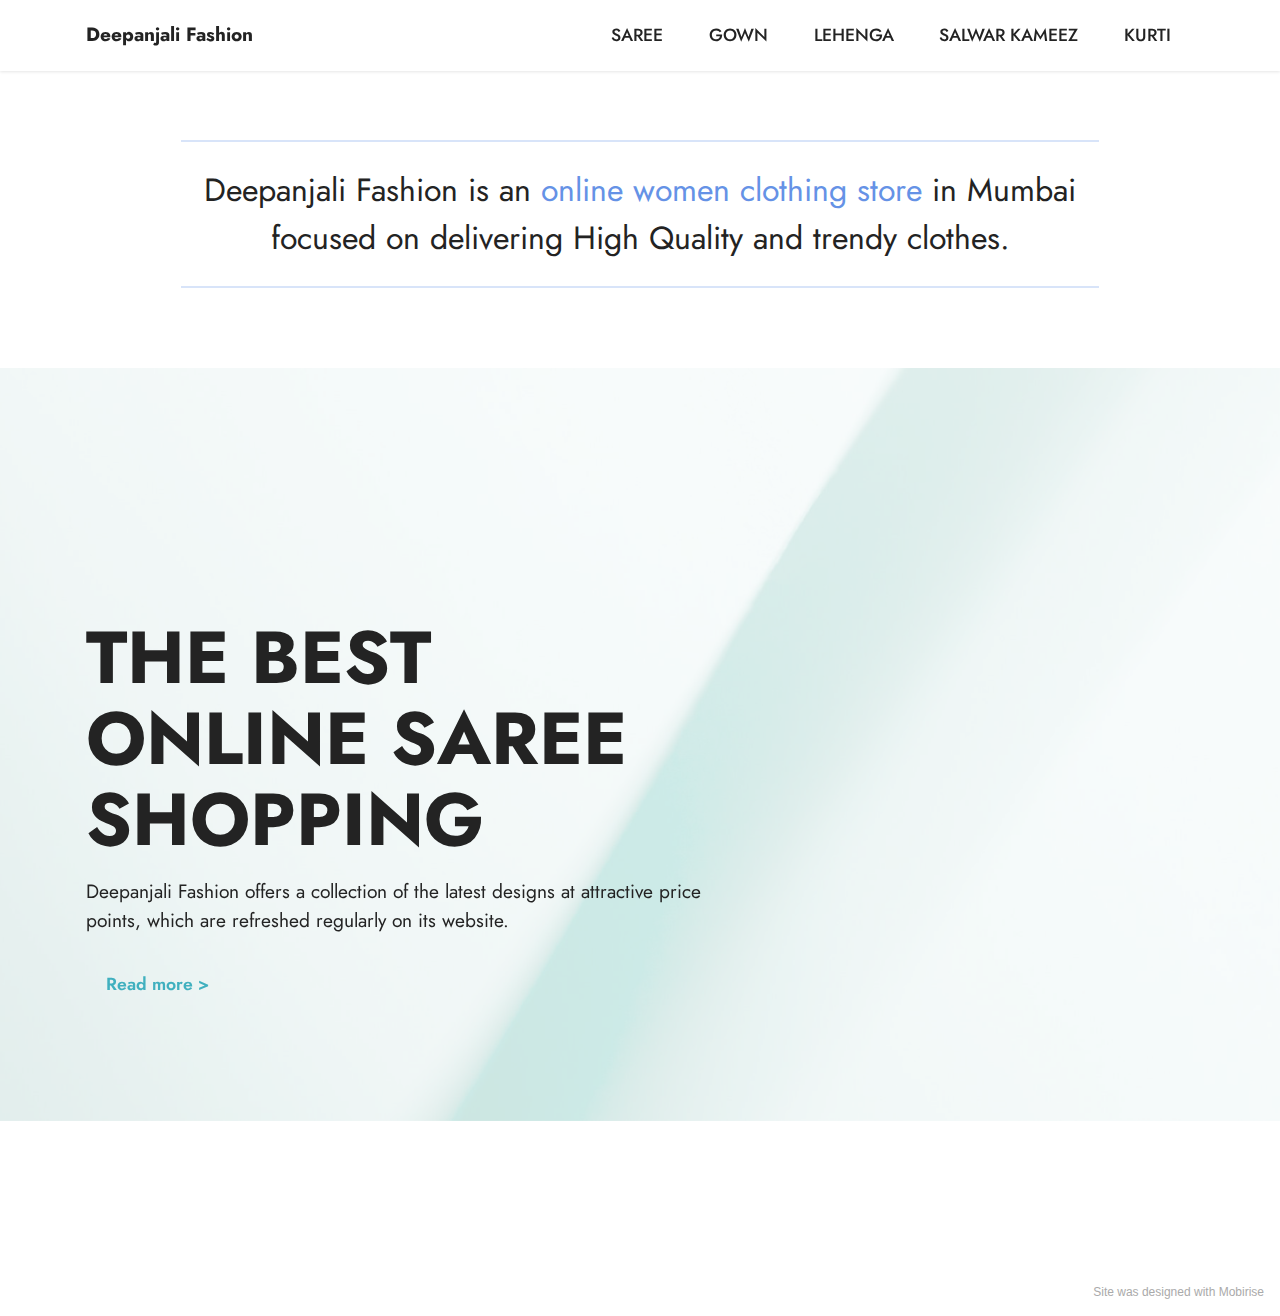
==== index.html @ 985c1b39 "1.0" ====
<!DOCTYPE html>
<html  >
<head>
  <!-- Site made with Mobirise Website Builder v5.6.0, https://mobirise.com -->
  <meta charset="UTF-8">
  <meta http-equiv="X-UA-Compatible" content="IE=edge">
  <meta name="generator" content="Mobirise v5.6.0, mobirise.com">
  <meta name="viewport" content="width=device-width, initial-scale=1, minimum-scale=1">
  <link rel="shortcut icon" href="assets/images/logo.png" type="image/x-icon">
  <meta name="description" content="Deepanjali Fashion is an online women clothing store in Mumbai focused on delivering High Quality and trendy clothes.">
  
  
  <title>Deepanjali Fashion - online women clothing store</title>
  <link rel="stylesheet" href="assets/bootstrap/css/bootstrap.min.css">
  <link rel="stylesheet" href="assets/bootstrap/css/bootstrap-grid.min.css">
  <link rel="stylesheet" href="assets/bootstrap/css/bootstrap-reboot.min.css">
  <link rel="stylesheet" href="assets/parallax/jarallax.css">
  <link rel="stylesheet" href="assets/dropdown/css/style.css">
  <link rel="stylesheet" href="assets/socicon/css/styles.css">
  <link rel="stylesheet" href="assets/theme/css/style.css">
  <link rel="preload" href="https://fonts.googleapis.com/css2?family=Jost:ital,wght@0,400;0,700;1,400;1,700&display=swap&display=swap" as="style" onload="this.onload=null;this.rel='stylesheet'">
  <noscript><link rel="stylesheet" href="https://fonts.googleapis.com/css2?family=Jost:ital,wght@0,400;0,700;1,400;1,700&display=swap&display=swap"></noscript>
  <link rel="preload" as="style" href="assets/mobirise/css/mbr-additional.css"><link rel="stylesheet" href="assets/mobirise/css/mbr-additional.css" type="text/css">
  
  
  
  
</head>
<body>
  
  <section data-bs-version="5.1" class="menu menu1 cid-t6t2NMSaPR" once="menu" id="menu1-2">
    

    <nav class="navbar navbar-dropdown navbar-fixed-top navbar-expand-lg">
        <div class="container">
            <div class="navbar-brand">
                
                <span class="navbar-caption-wrap"><a class="navbar-caption text-black text-primary display-7" href="index.html">Deepanjali Fashion</a></span>
            </div>
            <button class="navbar-toggler" type="button" data-toggle="collapse" data-bs-toggle="collapse" data-target="#navbarSupportedContent" data-bs-target="#navbarSupportedContent" aria-controls="navbarNavAltMarkup" aria-expanded="false" aria-label="Toggle navigation">
                <div class="hamburger">
                    <span></span>
                    <span></span>
                    <span></span>
                    <span></span>
                </div>
            </button>
            <div class="collapse navbar-collapse" id="navbarSupportedContent">
                <ul class="navbar-nav nav-dropdown nav-right" data-app-modern-menu="true"><li class="nav-item"><a class="nav-link link text-black text-primary display-4" href="https://deepanjalifashion.com/saree">SAREE</a></li><li class="nav-item"><a class="nav-link link text-black text-primary display-4" href="https://deepanjalifashion.com/gown">GOWN</a></li>
                    <li class="nav-item"><a class="nav-link link text-black text-primary display-4" href="https://deepanjalifashion.com/lehenga">LEHENGA<br></a></li>
                    <li class="nav-item"><a class="nav-link link text-black text-primary display-4" href="https://deepanjalifashion.com/salwar-kameez">SALWAR KAMEEZ</a>
                    </li><li class="nav-item"><a class="nav-link link text-black text-primary display-4" href="https://deepanjalifashion.com/kurti">KURTI</a></li></ul>
                
                
            </div>
        </div>
    </nav>
</section>

<section data-bs-version="5.1" class="content6 cid-t6t4PiPwJF" id="content6-3">
    
    <div class="container">
        <div class="row justify-content-center">
            <div class="col-md-12 col-lg-10">
                <hr class="line">
                <p class="mbr-text align-center mbr-fonts-style my-4 display-5">Deepanjali Fashion is an <a href="https://deepanjalifashion.com/" class="text-primary">online women clothing store</a> in Mumbai focused on delivering High Quality and trendy clothes.</p>
                <hr class="line">
            </div>
        </div>
    </div>
</section>

<section data-bs-version="5.1" class="header2 cid-t6tuKObepG mbr-fullscreen mbr-parallax-background" id="header2-8">

    

    <div class="mbr-overlay" style="opacity: 0.8; background-color: rgb(255, 255, 255);"></div>

    <div class="container">
        <div class="row">
            <div class="col-12 col-lg-7">
                <h1 class="mbr-section-title mbr-fonts-style mb-3 display-1"><strong>THE BEST ONLINE SAREE SHOPPING</strong></h1>
                
                <p class="mbr-text mbr-fonts-style display-7"> Deepanjali Fashion offers a collection of the latest designs at attractive price points, which are refreshed regularly on its website.</p>
                <div class="mbr-section-btn mt-3"><a class="btn btn-success-outline display-4" href="online-saree-shopping.html">Read more &gt;</a></div>
            </div>
        </div>
    </div>
</section><section style="background-color: #fff; font-family: -apple-system, BlinkMacSystemFont, 'Segoe UI', 'Roboto', 'Helvetica Neue', Arial, sans-serif; color:#aaa; font-size:12px; padding: 0; align-items: center; display: flex;"><a href="https://mobirise.site/n" style="flex: 1 1; height: 3rem; padding-left: 1rem;"></a><p style="flex: 0 0 auto; margin:0; padding-right:1rem;">Site was <a href="https://mobirise.site/g" style="color:#aaa;">designed</a> with Mobirise</p></section><script src="assets/bootstrap/js/bootstrap.bundle.min.js"></script>  <script src="assets/parallax/jarallax.js"></script>  <script src="assets/smoothscroll/smooth-scroll.js"></script>  <script src="assets/ytplayer/index.js"></script>  <script src="assets/dropdown/js/navbar-dropdown.js"></script>  <script src="assets/theme/js/script.js"></script>  
  
  
</body>
</html>
---- assets/parallax/jarallax.css ----
.jarallax {
    position: relative;
    z-index: 0;
}
.jarallax > .jarallax-img {
    position: absolute;
    object-fit: cover;
    /* support for plugin https://github.com/bfred-it/object-fit-images */
    font-family: 'object-fit: cover;';
    top: 0;
    left: 0;
    width: 100%;
    height: 100%;
    z-index: -1;
}
---- assets/dropdown/css/style.css ----
.navbar-dropdown {
  left: 0;
  padding: 0;
  position: absolute;
  right: 0;
  top: 0;
  transition: all 0.45s ease;
  z-index: 1030;
  background: #282828; }
  .navbar-dropdown .navbar-logo {
    margin-right: 0.8rem;
    transition: margin 0.3s ease-in-out;
    vertical-align: middle; }
    .navbar-dropdown .navbar-logo img {
      height: 3.125rem;
      transition: all 0.3s ease-in-out; }
    .navbar-dropdown .navbar-logo.mbr-iconfont {
      font-size: 3.125rem;
      line-height: 3.125rem; }
  .navbar-dropdown .navbar-caption {
    font-weight: 700;
    white-space: normal;
    vertical-align: -4px;
    line-height: 3.125rem !important; }
    .navbar-dropdown .navbar-caption, .navbar-dropdown .navbar-caption:hover {
      color: inherit;
      text-decoration: none; }
  .navbar-dropdown .mbr-iconfont + .navbar-caption {
    vertical-align: -1px; }
  .navbar-dropdown.navbar-fixed-top {
    position: fixed; }
  .navbar-dropdown .navbar-brand span {
    vertical-align: -4px; }
  .navbar-dropdown.bg-color.transparent {
    background: none; }
  .navbar-dropdown.navbar-short .navbar-brand {
    padding: 0.625rem 0; }
    .navbar-dropdown.navbar-short .navbar-brand span {
      vertical-align: -1px; }
  .navbar-dropdown.navbar-short .navbar-caption {
    line-height: 2.375rem !important;
    vertical-align: -2px; }
  .navbar-dropdown.navbar-short .navbar-logo {
    margin-right: 0.5rem; }
    .navbar-dropdown.navbar-short .navbar-logo img {
      height: 2.375rem; }
    .navbar-dropdown.navbar-short .navbar-logo.mbr-iconfont {
      font-size: 2.375rem;
      line-height: 2.375rem; }
  .navbar-dropdown.navbar-short .mbr-table-cell {
    height: 3.625rem; }
  .navbar-dropdown .navbar-close {
    left: 0.6875rem;
    position: fixed;
    top: 0.75rem;
    z-index: 1000; }
  .navbar-dropdown .hamburger-icon {
    content: "";
    display: inline-block;
    vertical-align: middle;
    width: 16px;
    -webkit-box-shadow: 0 -6px 0 1px #282828,0 0 0 1px #282828,0 6px 0 1px #282828;
    -moz-box-shadow: 0 -6px 0 1px #282828,0 0 0 1px #282828,0 6px 0 1px #282828;
    box-shadow: 0 -6px 0 1px #282828,0 0 0 1px #282828,0 6px 0 1px #282828; }

.dropdown-menu .dropdown-toggle[data-toggle="dropdown-submenu"]::after {
  border-bottom: 0.35em solid transparent;
  border-left: 0.35em solid;
  border-right: 0;
  border-top: 0.35em solid transparent;
  margin-left: 0.3rem; }

.dropdown-menu .dropdown-item:focus {
  outline: 0; }

.nav-dropdown {
  font-size: 0.75rem;
  font-weight: 500;
  height: auto !important; }
  .nav-dropdown .nav-btn {
    padding-left: 1rem; }
  .nav-dropdown .link {
    margin: .667em 1.667em;
    font-weight: 500;
    padding: 0;
    transition: color .2s ease-in-out; }
    .nav-dropdown .link.dropdown-toggle {
      margin-right: 2.583em; }
      .nav-dropdown .link.dropdown-toggle::after {
        margin-left: .25rem;
        border-top: 0.35em solid;
        border-right: 0.35em solid transparent;
        border-left: 0.35em solid transparent;
        border-bottom: 0; }
      .nav-dropdown .link.dropdown-toggle[aria-expanded="true"] {
        margin: 0;
        padding: 0.667em 3.263em  0.667em 1.667em; }
  .nav-dropdown .link::after,
  .nav-dropdown .dropdown-item::after {
    color: inherit; }
  .nav-dropdown .btn {
    font-size: 0.75rem;
    font-weight: 700;
    letter-spacing: 0;
    margin-bottom: 0;
    padding-left: 1.25rem;
    padding-right: 1.25rem; }
  .nav-dropdown .dropdown-menu {
    border-radius: 0;
    border: 0;
    left: 0;
    margin: 0;
    padding-bottom: 1.25rem;
    padding-top: 1.25rem;
    position: relative; }
  .nav-dropdown .dropdown-submenu {
    margin-left: 0.125rem;
    top: 0; }
  .nav-dropdown .dropdown-item {
    font-weight: 500;
    line-height: 2;
    padding: 0.3846em 4.615em 0.3846em 1.5385em;
    position: relative;
    transition: color .2s ease-in-out, background-color .2s ease-in-out; }
    .nav-dropdown .dropdown-item::after {
      margin-top: -0.3077em;
      position: absolute;
      right: 1.1538em;
      top: 50%; }
    .nav-dropdown .dropdown-item:focus, .nav-dropdown .dropdown-item:hover {
      background: none; }

@media (max-width: 767px) {
  .nav-dropdown.navbar-toggleable-sm {
    bottom: 0;
    display: none;
    left: 0;
    overflow-x: hidden;
    position: fixed;
    top: 0;
    transform: translateX(-100%);
    -ms-transform: translateX(-100%);
    -webkit-transform: translateX(-100%);
    width: 18.75rem;
    z-index: 999; } }
.nav-dropdown.navbar-toggleable-xl {
  bottom: 0;
  display: none;
  left: 0;
  overflow-x: hidden;
  position: fixed;
  top: 0;
  transform: translateX(-100%);
  -ms-transform: translateX(-100%);
  -webkit-transform: translateX(-100%);
  width: 18.75rem;
  z-index: 999; }

.nav-dropdown-sm {
  display: block !important;
  overflow-x: hidden;
  overflow: auto;
  padding-top: 3.875rem; }
  .nav-dropdown-sm::after {
    content: "";
    display: block;
    height: 3rem;
    width: 100%; }
  .nav-dropdown-sm.collapse.in ~ .navbar-close {
    display: block !important; }
  .nav-dropdown-sm.collapsing, .nav-dropdown-sm.collapse.in {
    transform: translateX(0);
    -ms-transform: translateX(0);
    -webkit-transform: translateX(0);
    transition: all 0.25s ease-out;
    -webkit-transition: all 0.25s ease-out;
    background: #282828; }
  .nav-dropdown-sm.collapsing[aria-expanded="false"] {
    transform: translateX(-100%);
    -ms-transform: translateX(-100%);
    -webkit-transform: translateX(-100%); }
  .nav-dropdown-sm .nav-item {
    display: block;
    margin-left: 0 !important;
    padding-left: 0; }
  .nav-dropdown-sm .link,
  .nav-dropdown-sm .dropdown-item {
    border-top: 1px dotted rgba(255, 255, 255, 0.1);
    font-size: 0.8125rem;
    line-height: 1.6;
    margin: 0 !important;
    padding: 0.875rem 2.4rem 0.875rem 1.5625rem !important;
    position: relative;
    white-space: normal; }
    .nav-dropdown-sm .link:focus, .nav-dropdown-sm .link:hover,
    .nav-dropdown-sm .dropdown-item:focus,
    .nav-dropdown-sm .dropdown-item:hover {
      background: rgba(0, 0, 0, 0.2) !important;
      color: #c0a375; }
  .nav-dropdown-sm .nav-btn {
    position: relative;
    padding: 1.5625rem 1.5625rem 0 1.5625rem; }
    .nav-dropdown-sm .nav-btn::before {
      border-top: 1px dotted rgba(255, 255, 255, 0.1);
      content: "";
      left: 0;
      position: absolute;
      top: 0;
      width: 100%; }
    .nav-dropdown-sm .nav-btn + .nav-btn {
      padding-top: 0.625rem; }
      .nav-dropdown-sm .nav-btn + .nav-btn::before {
        display: none; }
  .nav-dropdown-sm .btn {
    padding: 0.625rem 0; }
  .nav-dropdown-sm .dropdown-toggle[data-toggle="dropdown-submenu"]::after {
    margin-left: .25rem;
    border-top: 0.35em solid;
    border-right: 0.35em solid transparent;
    border-left: 0.35em solid transparent;
    border-bottom: 0; }
  .nav-dropdown-sm .dropdown-toggle[data-toggle="dropdown-submenu"][aria-expanded="true"]::after {
    border-top: 0;
    border-right: 0.35em solid transparent;
    border-left: 0.35em solid transparent;
    border-bottom: 0.35em solid; }
  .nav-dropdown-sm .dropdown-menu {
    margin: 0;
    padding: 0;
    position: relative;
    top: 0;
    left: 0;
    width: 100%;
    border: 0;
    float: none;
    border-radius: 0;
    background: none; }
  .nav-dropdown-sm .dropdown-submenu {
    left: 100%;
    margin-left: 0.125rem;
    margin-top: -1.25rem;
    top: 0; }

.navbar-toggleable-sm .nav-dropdown .dropdown-menu {
  position: absolute; }

.navbar-toggleable-sm .nav-dropdown .dropdown-submenu {
  left: 100%;
  margin-left: 0.125rem;
  margin-top: -1.25rem;
  top: 0; }

.navbar-toggleable-sm.opened .nav-dropdown .dropdown-menu {
  position: relative; }

.navbar-toggleable-sm.opened .nav-dropdown .dropdown-submenu {
  left: 0;
  margin-left: 00rem;
  margin-top: 0rem;
  top: 0; }

.is-builder .nav-dropdown.collapsing {
  transition: none !important; }
---- assets/socicon/css/styles.css ----
@charset "UTF-8";

@font-face {
  font-family: 'Socicon';
  src:  url('../fonts/socicon.eot');
  src:  url('../fonts/socicon.eot?#iefix') format('embedded-opentype'),
    url('../fonts/socicon.woff2') format('woff2'),
    url('../fonts/socicon.ttf') format('truetype'),
    url('../fonts/socicon.woff') format('woff'),
    url('../fonts/socicon.svg#socicon') format('svg');
  font-weight: normal;
  font-style: normal;
  font-display: swap;
}

[data-icon]:before {
  font-family: "socicon" !important;
  content: attr(data-icon);
  font-style: normal !important;
  font-weight: normal !important;
  font-variant: normal !important;
  text-transform: none !important;
  speak: none;
  line-height: 1;
  -webkit-font-smoothing: antialiased;
  -moz-osx-font-smoothing: grayscale;
}

[class^="socicon-"], [class*=" socicon-"] {
  /* use !important to prevent issues with browser extensions that change fonts */
  font-family: 'Socicon' !important;
  speak: none;
  font-style: normal;
  font-weight: normal;
  font-variant: normal;
  text-transform: none;
  line-height: 1;

  /* Better Font Rendering =========== */
  -webkit-font-smoothing: antialiased;
  -moz-osx-font-smoothing: grayscale;
}

.socicon-eitaa:before {
  content: "\e97c";
}
.socicon-soroush:before {
  content: "\e97d";
}
.socicon-bale:before {
  content: "\e97e";
}
.socicon-zazzle:before {
  content: "\e97b";
}
.socicon-society6:before {
  content: "\e97a";
}
.socicon-redbubble:before {
  content: "\e979";
}
.socicon-avvo:before {
  content: "\e978";
}
.socicon-stitcher:before {
  content: "\e977";
}
.socicon-googlehangouts:before {
  content: "\e974";
}
.socicon-dlive:before {
  content: "\e975";
}
.socicon-vsco:before {
  content: "\e976";
}
.socicon-flipboard:before {
  content: "\e973";
}
.socicon-ubuntu:before {
  content: "\e958";
}
.socicon-artstation:before {
  content: "\e959";
}
.socicon-invision:before {
  content: "\e95a";
}
.socicon-torial:before {
  content: "\e95b";
}
.socicon-collectorz:before {
  content: "\e95c";
}
.socicon-seenthis:before {
  content: "\e95d";
}
.socicon-googleplaymusic:before {
  content: "\e95e";
}
.socicon-debian:before {
  content: "\e95f";
}
.socicon-filmfreeway:before {
  content: "\e960";
}
.socicon-gnome:before {
  content: "\e961";
}
.socicon-itchio:before {
  content: "\e962";
}
.socicon-jamendo:before {
  content: "\e963";
}
.socicon-mix:before {
  content: "\e964";
}
.socicon-sharepoint:before {
  content: "\e965";
}
.socicon-tinder:before {
  content: "\e966";
}
.socicon-windguru:before {
  content: "\e967";
}
.socicon-cdbaby:before {
  content: "\e968";
}
.socicon-elementaryos:before {
  content: "\e969";
}
.socicon-stage32:before {
  content: "\e96a";
}
.socicon-tiktok:before {
  content: "\e96b";
}
.socicon-gitter:before {
  content: "\e96c";
}
.socicon-letterboxd:before {
  content: "\e96d";
}
.socicon-threema:before {
  content: "\e96e";
}
.socicon-splice:before {
  content: "\e96f";
}
.socicon-metapop:before {
  content: "\e970";
}
.socicon-naver:before {
  content: "\e971";
}
.socicon-remote:before {
  content: "\e972";
}
.socicon-internet:before {
  content: "\e957";
}
.socicon-moddb:before {
  content: "\e94b";
}
.socicon-indiedb:before {
  content: "\e94c";
}
.socicon-traxsource:before {
  content: "\e94d";
}
.socicon-gamefor:before {
  content: "\e94e";
}
.socicon-pixiv:before {
  content: "\e94f";
}
.socicon-myanimelist:before {
  content: "\e950";
}
.socicon-blackberry:before {
  content: "\e951";
}
.socicon-wickr:before {
  content: "\e952";
}
.socicon-spip:before {
  content: "\e953";
}
.socicon-napster:before {
  content: "\e954";
}
.socicon-beatport:before {
  content: "\e955";
}
.socicon-hackerone:before {
  content: "\e956";
}
.socicon-hackernews:before {
  content: "\e946";
}
.socicon-smashwords:before {
  content: "\e947";
}
.socicon-kobo:before {
  content: "\e948";
}
.socicon-bookbub:before {
  content: "\e949";
}
.socicon-mailru:before {
  content: "\e94a";
}
.socicon-gitlab:before {
  content: "\e945";
}
.socicon-instructables:before {
  content: "\e944";
}
.socicon-portfolio:before {
  content: "\e943";
}
.socicon-codered:before {
  content: "\e940";
}
.socicon-origin:before {
  content: "\e941";
}
.socicon-nextdoor:before {
  content: "\e942";
}
.socicon-udemy:before {
  content: "\e93f";
}
.socicon-livemaster:before {
  content: "\e93e";
}
.socicon-crunchbase:before {
  content: "\e93b";
}
.socicon-homefy:before {
  content: "\e93c";
}
.socicon-calendly:before {
  content: "\e93d";
}
.socicon-realtor:before {
  content: "\e90f";
}
.socicon-tidal:before {
  content: "\e910";
}
.socicon-qobuz:before {
  content: "\e911";
}
.socicon-natgeo:before {
  content: "\e912";
}
.socicon-mastodon:before {
  content: "\e913";
}
.socicon-unsplash:before {
  content: "\e914";
}
.socicon-homeadvisor:before {
  content: "\e915";
}
.socicon-angieslist:before {
  content: "\e916";
}
.socicon-codepen:before {
  content: "\e917";
}
.socicon-slack:before {
  content: "\e918";
}
.socicon-openaigym:before {
  content: "\e919";
}
.socicon-logmein:before {
  content: "\e91a";
}
.socicon-fiverr:before {
  content: "\e91b";
}
.socicon-gotomeeting:before {
  content: "\e91c";
}
.socicon-aliexpress:before {
  content: "\e91d";
}
.socicon-guru:before {
  content: "\e91e";
}
.socicon-appstore:before {
  content: "\e91f";
}
.socicon-homes:before {
  content: "\e920";
}
.socicon-zoom:before {
  content: "\e921";
}
.socicon-alibaba:before {
  content: "\e922";
}
.socicon-craigslist:before {
  content: "\e923";
}
.socicon-wix:before {
  content: "\e924";
}
.socicon-redfin:before {
  content: "\e925";
}
.socicon-googlecalendar:before {
  content: "\e926";
}
.socicon-shopify:before {
  content: "\e927";
}
.socicon-freelancer:before {
  content: "\e928";
}
.socicon-seedrs:before {
  content: "\e929";
}
.socicon-bing:before {
  content: "\e92a";
}
.socicon-doodle:before {
  content: "\e92b";
}
.socicon-bonanza:before {
  content: "\e92c";
}
.socicon-squarespace:before {
  content: "\e92d";
}
.socicon-toptal:before {
  content: "\e92e";
}
.socicon-gust:before {
  content: "\e92f";
}
.socicon-ask:before {
  content: "\e930";
}
.socicon-trulia:before {
  content: "\e931";
}
.socicon-loomly:before {
  content: "\e932";
}
.socicon-ghost:before {
  content: "\e933";
}
.socicon-upwork:before {
  content: "\e934";
}
.socicon-fundable:before {
  content: "\e935";
}
.socicon-booking:before {
  content: "\e936";
}
.socicon-googlemaps:before {
  content: "\e937";
}
.socicon-zillow:before {
  content: "\e938";
}
.socicon-niconico:before {
  content: "\e939";
}
.socicon-toneden:before {
  content: "\e93a";
}
.socicon-augment:before {
  content: "\e908";
}
.socicon-bitbucket:before {
  content: "\e909";
}
.socicon-fyuse:before {
  content: "\e90a";
}
.socicon-yt-gaming:before {
  content: "\e90b";
}
.socicon-sketchfab:before {
  content: "\e90c";
}
.socicon-mobcrush:before {
  content: "\e90d";
}
.socicon-microsoft:before {
  content: "\e90e";
}
.socicon-pandora:before {
  content: "\e907";
}
.socicon-messenger:before {
  content: "\e906";
}
.socicon-gamewisp:before {
  content: "\e905";
}
.socicon-bloglovin:before {
  content: "\e904";
}
.socicon-tunein:before {
  content: "\e903";
}
.socicon-gamejolt:before {
  content: "\e901";
}
.socicon-trello:before {
  content: "\e902";
}
.socicon-spreadshirt:before {
  content: "\e900";
}
.socicon-500px:before {
  content: "\e000";
}
.socicon-8tracks:before {
  content: "\e001";
}
.socicon-airbnb:before {
  content: "\e002";
}
.socicon-alliance:before {
  content: "\e003";
}
.socicon-amazon:before {
  content: "\e004";
}
.socicon-amplement:before {
  content: "\e005";
}
.socicon-android:before {
  content: "\e006";
}
.socicon-angellist:before {
  content: "\e007";
}
.socicon-apple:before {
  content: "\e008";
}
.socicon-appnet:before {
  content: "\e009";
}
.socicon-baidu:before {
  content: "\e00a";
}
.socicon-bandcamp:before {
  content: "\e00b";
}
.socicon-battlenet:before {
  content: "\e00c";
}
.socicon-mixer:before {
  content: "\e00d";
}
.socicon-bebee:before {
  content: "\e00e";
}
.socicon-bebo:before {
  content: "\e00f";
}
.socicon-behance:before {
  content: "\e010";
}
.socicon-blizzard:before {
  content: "\e011";
}
.socicon-blogger:before {
  content: "\e012";
}
.socicon-buffer:before {
  content: "\e013";
}
.socicon-chrome:before {
  content: "\e014";
}
.socicon-coderwall:before {
  content: "\e015";
}
.socicon-curse:before {
  content: "\e016";
}
.socicon-dailymotion:before {
  content: "\e017";
}
.socicon-deezer:before {
  content: "\e018";
}
.socicon-delicious:before {
  content: "\e019";
}
.socicon-deviantart:before {
  content: "\e01a";
}
.socicon-diablo:before {
  content: "\e01b";
}
.socicon-digg:before {
  content: "\e01c";
}
.socicon-discord:before {
  content: "\e01d";
}
.socicon-disqus:before {
  content: "\e01e";
}
.socicon-douban:before {
  content: "\e01f";
}
.socicon-draugiem:before {
  content: "\e020";
}
.socicon-dribbble:before {
  content: "\e021";
}
.socicon-drupal:before {
  content: "\e022";
}
.socicon-ebay:before {
  content: "\e023";
}
.socicon-ello:before {
  content: "\e024";
}
.socicon-endomodo:before {
  content: "\e025";
}
.socicon-envato:before {
  content: "\e026";
}
.socicon-etsy:before {
  content: "\e027";
}
.socicon-facebook:before {
  content: "\e028";
}
.socicon-feedburner:before {
  content: "\e029";
}
.socicon-filmweb:before {
  content: "\e02a";
}
.socicon-firefox:before {
  content: "\e02b";
}
.socicon-flattr:before {
  content: "\e02c";
}
.socicon-flickr:before {
  content: "\e02d";
}
.socicon-formulr:before {
  content: "\e02e";
}
.socicon-forrst:before {
  content: "\e02f";
}
.socicon-foursquare:before {
  content: "\e030";
}
.socicon-friendfeed:before {
  content: "\e031";
}
.socicon-github:before {
  content: "\e032";
}
.socicon-goodreads:before {
  content: "\e033";
}
.socicon-google:before {
  content: "\e034";
}
.socicon-googlescholar:before {
  content: "\e035";
}
.socicon-googlegroups:before {
  content: "\e036";
}
.socicon-googlephotos:before {
  content: "\e037";
}
.socicon-googleplus:before {
  content: "\e038";
}
.socicon-grooveshark:before {
  content: "\e039";
}
.socicon-hackerrank:before {
  content: "\e03a";
}
.socicon-hearthstone:before {
  content: "\e03b";
}
.socicon-hellocoton:before {
  content: "\e03c";
}
.socicon-heroes:before {
  content: "\e03d";
}
.socicon-smashcast:before {
  content: "\e03e";
}
.socicon-horde:before {
  content: "\e03f";
}
.socicon-houzz:before {
  content: "\e040";
}
.socicon-icq:before {
  content: "\e041";
}
.socicon-identica:before {
  content: "\e042";
}
.socicon-imdb:before {
  content: "\e043";
}
.socicon-instagram:before {
  content: "\e044";
}
.socicon-issuu:before {
  content: "\e045";
}
.socicon-istock:before {
  content: "\e046";
}
.socicon-itunes:before {
  content: "\e047";
}
.socicon-keybase:before {
  content: "\e048";
}
.socicon-lanyrd:before {
  content: "\e049";
}
.socicon-lastfm:before {
  content: "\e04a";
}
.socicon-line:before {
  content: "\e04b";
}
.socicon-linkedin:before {
  content: "\e04c";
}
.socicon-livejournal:before {
  content: "\e04d";
}
.socicon-lyft:before {
  content: "\e04e";
}
.socicon-macos:before {
  content: "\e04f";
}
.socicon-mail:before {
  content: "\e050";
}
.socicon-medium:before {
  content: "\e051";
}
.socicon-meetup:before {
  content: "\e052";
}
.socicon-mixcloud:before {
  content: "\e053";
}
.socicon-modelmayhem:before {
  content: "\e054";
}
.socicon-mumble:before {
  content: "\e055";
}
.socicon-myspace:before {
  content: "\e056";
}
.socicon-newsvine:before {
  content: "\e057";
}
.socicon-nintendo:before {
  content: "\e058";
}
.socicon-npm:before {
  content: "\e059";
}
.socicon-odnoklassniki:before {
  content: "\e05a";
}
.socicon-openid:before {
  content: "\e05b";
}
.socicon-opera:before {
  content: "\e05c";
}
.socicon-outlook:before {
  content: "\e05d";
}
.socicon-overwatch:before {
  content: "\e05e";
}
.socicon-patreon:before {
  content: "\e05f";
}
.socicon-paypal:before {
  content: "\e060";
}
.socicon-periscope:before {
  content: "\e061";
}
.socicon-persona:before {
  content: "\e062";
}
.socicon-pinterest:before {
  content: "\e063";
}
.socicon-play:before {
  content: "\e064";
}
.socicon-player:before {
  content: "\e065";
}
.socicon-playstation:before {
  content: "\e066";
}
.socicon-pocket:before {
  content: "\e067";
}
.socicon-qq:before {
  content: "\e068";
}
.socicon-quora:before {
  content: "\e069";
}
.socicon-raidcall:before {
  content: "\e06a";
}
.socicon-ravelry:before {
  content: "\e06b";
}
.socicon-reddit:before {
  content: "\e06c";
}
.socicon-renren:before {
  content: "\e06d";
}
.socicon-researchgate:before {
  content: "\e06e";
}
.socicon-residentadvisor:before {
  content: "\e06f";
}
.socicon-reverbnation:before {
  content: "\e070";
}
.socicon-rss:before {
  content: "\e071";
}
.socicon-sharethis:before {
  content: "\e072";
}
.socicon-skype:before {
  content: "\e073";
}
.socicon-slideshare:before {
  content: "\e074";
}
.socicon-smugmug:before {
  content: "\e075";
}
.socicon-snapchat:before {
  content: "\e076";
}
.socicon-songkick:before {
  content: "\e077";
}
.socicon-soundcloud:before {
  content: "\e078";
}
.socicon-spotify:before {
  content: "\e079";
}
.socicon-stackexchange:before {
  content: "\e07a";
}
.socicon-stackoverflow:before {
  content: "\e07b";
}
.socicon-starcraft:before {
  content: "\e07c";
}
.socicon-stayfriends:before {
  content: "\e07d";
}
.socicon-steam:before {
  content: "\e07e";
}
.socicon-storehouse:before {
  content: "\e07f";
}
.socicon-strava:before {
  content: "\e080";
}
.socicon-streamjar:before {
  content: "\e081";
}
.socicon-stumbleupon:before {
  content: "\e082";
}
.socicon-swarm:before {
  content: "\e083";
}
.socicon-teamspeak:before {
  content: "\e084";
}
.socicon-teamviewer:before {
  content: "\e085";
}
.socicon-technorati:before {
  content: "\e086";
}
.socicon-telegram:before {
  content: "\e087";
}
.socicon-tripadvisor:before {
  content: "\e088";
}
.socicon-tripit:before {
  content: "\e089";
}
.socicon-triplej:before {
  content: "\e08a";
}
.socicon-tumblr:before {
  content: "\e08b";
}
.socicon-twitch:before {
  content: "\e08c";
}
.socicon-twitter:before {
  content: "\e08d";
}
.socicon-uber:before {
  content: "\e08e";
}
.socicon-ventrilo:before {
  content: "\e08f";
}
.socicon-viadeo:before {
  content: "\e090";
}
.socicon-viber:before {
  content: "\e091";
}
.socicon-viewbug:before {
  content: "\e092";
}
.socicon-vimeo:before {
  content: "\e093";
}
.socicon-vine:before {
  content: "\e094";
}
.socicon-vkontakte:before {
  content: "\e095";
}
.socicon-warcraft:before {
  content: "\e096";
}
.socicon-wechat:before {
  content: "\e097";
}
.socicon-weibo:before {
  content: "\e098";
}
.socicon-whatsapp:before {
  content: "\e099";
}
.socicon-wikipedia:before {
  content: "\e09a";
}
.socicon-windows:before {
  content: "\e09b";
}
.socicon-wordpress:before {
  content: "\e09c";
}
.socicon-wykop:before {
  content: "\e09d";
}
.socicon-xbox:before {
  content: "\e09e";
}
.socicon-xing:before {
  content: "\e09f";
}
.socicon-yahoo:before {
  content: "\e0a0";
}
.socicon-yammer:before {
  content: "\e0a1";
}
.socicon-yandex:before {
  content: "\e0a2";
}
.socicon-yelp:before {
  content: "\e0a3";
}
.socicon-younow:before {
  content: "\e0a4";
}
.socicon-youtube:before {
  content: "\e0a5";
}
.socicon-zapier:before {
  content: "\e0a6";
}
.socicon-zerply:before {
  content: "\e0a7";
}
.socicon-zomato:before {
  content: "\e0a8";
}
.socicon-zynga:before {
  content: "\e0a9";
}
---- assets/theme/css/style.css ----
@charset "UTF-8";
section {
  background-color: #ffffff;
}

body {
  font-style: normal;
  line-height: 1.5;
  font-weight: 400;
  color: #232323;
  position: relative;
}

button {
  background-color: transparent;
  border-color: transparent;
}

section,
.container,
.container-fluid {
  position: relative;
  word-wrap: break-word;
}

a.mbr-iconfont:hover {
  text-decoration: none;
}

.article .lead p,
.article .lead ul,
.article .lead ol,
.article .lead pre,
.article .lead blockquote {
  margin-bottom: 0;
}

a {
  font-style: normal;
  font-weight: 400;
  cursor: pointer;
}
a, a:hover {
  text-decoration: none;
}

.mbr-section-title {
  font-style: normal;
  line-height: 1.3;
}

.mbr-section-subtitle {
  line-height: 1.3;
}

.mbr-text {
  font-style: normal;
  line-height: 1.7;
}

h1,
h2,
h3,
h4,
h5,
h6,
.display-1,
.display-2,
.display-4,
.display-5,
.display-7,
span,
p,
a {
  line-height: 1;
  word-break: break-word;
  word-wrap: break-word;
  font-weight: 400;
}

b,
strong {
  font-weight: bold;
}

input:-webkit-autofill, input:-webkit-autofill:hover, input:-webkit-autofill:focus, input:-webkit-autofill:active {
  transition-delay: 9999s;
  -webkit-transition-property: background-color, color;
  transition-property: background-color, color;
}

textarea[type=hidden] {
  display: none;
}

section {
  background-position: 50% 50%;
  background-repeat: no-repeat;
  background-size: cover;
}
section .mbr-background-video,
section .mbr-background-video-preview {
  position: absolute;
  bottom: 0;
  left: 0;
  right: 0;
  top: 0;
}

.hidden {
  visibility: hidden;
}

.mbr-z-index20 {
  z-index: 20;
}

/*! Base colors */
.mbr-white {
  color: #ffffff;
}

.mbr-black {
  color: #111111;
}

.mbr-bg-white {
  background-color: #ffffff;
}

.mbr-bg-black {
  background-color: #000000;
}

/*! Text-aligns */
.align-left {
  text-align: left;
}

.align-center {
  text-align: center;
}

.align-right {
  text-align: right;
}

/*! Font-weight  */
.mbr-light {
  font-weight: 300;
}

.mbr-regular {
  font-weight: 400;
}

.mbr-semibold {
  font-weight: 500;
}

.mbr-bold {
  font-weight: 700;
}

/*! Media  */
.media-content {
  flex-basis: 100%;
}

.media-container-row {
  display: flex;
  flex-direction: row;
  flex-wrap: wrap;
  justify-content: center;
  align-content: center;
  align-items: start;
}
.media-container-row .media-size-item {
  width: 400px;
}

.media-container-column {
  display: flex;
  flex-direction: column;
  flex-wrap: wrap;
  justify-content: center;
  align-content: center;
  align-items: stretch;
}
.media-container-column > * {
  width: 100%;
}

@media (min-width: 992px) {
  .media-container-row {
    flex-wrap: nowrap;
  }
}
figure {
  margin-bottom: 0;
  overflow: hidden;
}

figure[mbr-media-size] {
  transition: width 0.1s;
}

img,
iframe {
  display: block;
  width: 100%;
}

.card {
  background-color: transparent;
  border: none;
}

.card-box {
  width: 100%;
}

.card-img {
  text-align: center;
  flex-shrink: 0;
  -webkit-flex-shrink: 0;
}

.media {
  max-width: 100%;
  margin: 0 auto;
}

.mbr-figure {
  align-self: center;
}

.media-container > div {
  max-width: 100%;
}

.mbr-figure img,
.card-img img {
  width: 100%;
}

@media (max-width: 991px) {
  .media-size-item {
    width: auto !important;
  }

  .media {
    width: auto;
  }

  .mbr-figure {
    width: 100% !important;
  }
}
/*! Buttons */
.mbr-section-btn {
  margin-left: -0.6rem;
  margin-right: -0.6rem;
  font-size: 0;
}

.btn {
  font-weight: 600;
  border-width: 1px;
  font-style: normal;
  margin: 0.6rem 0.6rem;
  white-space: normal;
  transition: all 0.2s ease-in-out;
  display: inline-flex;
  align-items: center;
  justify-content: center;
  word-break: break-word;
}

.btn-sm {
  font-weight: 600;
  letter-spacing: 0px;
  transition: all 0.3s ease-in-out;
}

.btn-md {
  font-weight: 600;
  letter-spacing: 0px;
  transition: all 0.3s ease-in-out;
}

.btn-lg {
  font-weight: 600;
  letter-spacing: 0px;
  transition: all 0.3s ease-in-out;
}

.btn-form {
  margin: 0;
}
.btn-form:hover {
  cursor: pointer;
}

nav .mbr-section-btn {
  margin-left: 0rem;
  margin-right: 0rem;
}

/*! Btn icon margin */
.btn .mbr-iconfont,
.btn.btn-sm .mbr-iconfont {
  order: 1;
  cursor: pointer;
  margin-left: 0.5rem;
  vertical-align: sub;
}

.btn.btn-md .mbr-iconfont,
.btn.btn-md .mbr-iconfont {
  margin-left: 0.8rem;
}

.mbr-regular {
  font-weight: 400;
}

.mbr-semibold {
  font-weight: 500;
}

.mbr-bold {
  font-weight: 700;
}

[type=submit] {
  -webkit-appearance: none;
}

/*! Full-screen */
.mbr-fullscreen .mbr-overlay {
  min-height: 100vh;
}

.mbr-fullscreen {
  display: flex;
  display: -moz-flex;
  display: -ms-flex;
  display: -o-flex;
  align-items: center;
  min-height: 100vh;
  padding-top: 3rem;
  padding-bottom: 3rem;
}

/*! Map */
.map {
  height: 25rem;
  position: relative;
}
.map iframe {
  width: 100%;
  height: 100%;
}

/*! Scroll to top arrow */
.mbr-arrow-up {
  bottom: 25px;
  right: 90px;
  position: fixed;
  text-align: right;
  z-index: 5000;
  color: #ffffff;
  font-size: 22px;
}

.mbr-arrow-up a {
  background: rgba(0, 0, 0, 0.2);
  border-radius: 50%;
  color: #fff;
  display: inline-block;
  height: 60px;
  width: 60px;
  border: 2px solid #fff;
  outline-style: none !important;
  position: relative;
  text-decoration: none;
  transition: all 0.3s ease-in-out;
  cursor: pointer;
  text-align: center;
}
.mbr-arrow-up a:hover {
  background-color: rgba(0, 0, 0, 0.4);
}
.mbr-arrow-up a i {
  line-height: 60px;
}

.mbr-arrow-up-icon {
  display: block;
  color: #fff;
}

.mbr-arrow-up-icon::before {
  content: "›";
  display: inline-block;
  font-family: serif;
  font-size: 22px;
  line-height: 1;
  font-style: normal;
  position: relative;
  top: 6px;
  left: -4px;
  transform: rotate(-90deg);
}

/*! Arrow Down */
.mbr-arrow {
  position: absolute;
  bottom: 45px;
  left: 50%;
  width: 60px;
  height: 60px;
  cursor: pointer;
  background-color: rgba(80, 80, 80, 0.5);
  border-radius: 50%;
  transform: translateX(-50%);
}
@media (max-width: 767px) {
  .mbr-arrow {
    display: none;
  }
}
.mbr-arrow > a {
  display: inline-block;
  text-decoration: none;
  outline-style: none;
  -webkit-animation: arrowdown 1.7s ease-in-out infinite;
          animation: arrowdown 1.7s ease-in-out infinite;
  color: #ffffff;
}
.mbr-arrow > a > i {
  position: absolute;
  top: -2px;
  left: 15px;
  font-size: 2rem;
}

#scrollToTop a i::before {
  content: "";
  position: absolute;
  display: block;
  border-bottom: 2.5px solid #fff;
  border-left: 2.5px solid #fff;
  width: 27.8%;
  height: 27.8%;
  left: 50%;
  top: 51%;
  transform: translateY(-30%) translateX(-50%) rotate(135deg);
}

@keyframes arrowdown {
  0% {
    transform: translateY(0px);
  }
  50% {
    transform: translateY(-5px);
  }
  100% {
    transform: translateY(0px);
  }
}
@-webkit-keyframes arrowdown {
  0% {
    transform: translateY(0px);
  }
  50% {
    transform: translateY(-5px);
  }
  100% {
    transform: translateY(0px);
  }
}
@media (max-width: 500px) {
  .mbr-arrow-up {
    left: 0;
    right: 0;
    text-align: center;
  }
}
/*Gradients animation*/
@keyframes gradient-animation {
  from {
    background-position: 0% 100%;
    -webkit-animation-timing-function: ease-in-out;
            animation-timing-function: ease-in-out;
  }
  to {
    background-position: 100% 0%;
    -webkit-animation-timing-function: ease-in-out;
            animation-timing-function: ease-in-out;
  }
}
@-webkit-keyframes gradient-animation {
  from {
    background-position: 0% 100%;
    -webkit-animation-timing-function: ease-in-out;
            animation-timing-function: ease-in-out;
  }
  to {
    background-position: 100% 0%;
    -webkit-animation-timing-function: ease-in-out;
            animation-timing-function: ease-in-out;
  }
}
.bg-gradient {
  background-size: 200% 200%;
  animation: gradient-animation 5s infinite alternate;
  -webkit-animation: gradient-animation 5s infinite alternate;
}

.menu .navbar-brand {
  display: -webkit-flex;
}
.menu .navbar-brand span {
  display: flex;
  display: -webkit-flex;
}
.menu .navbar-brand .navbar-caption-wrap {
  display: -webkit-flex;
}
.menu .navbar-brand .navbar-logo img {
  display: -webkit-flex;
  width: auto;
}
@media (min-width: 768px) and (max-width: 991px) {
  .menu .navbar-toggleable-sm .navbar-nav {
    display: -ms-flexbox;
  }
}
@media (max-width: 991px) {
  .menu .navbar-collapse {
    max-height: 93.5vh;
  }
  .menu .navbar-collapse.show {
    overflow: auto;
  }
}
@media (min-width: 992px) {
  .menu .navbar-nav.nav-dropdown {
    display: -webkit-flex;
  }
  .menu .navbar-toggleable-sm .navbar-collapse {
    display: -webkit-flex !important;
  }
  .menu .collapsed .navbar-collapse {
    max-height: 93.5vh;
  }
  .menu .collapsed .navbar-collapse.show {
    overflow: auto;
  }
}
@media (max-width: 767px) {
  .menu .navbar-collapse {
    max-height: 80vh;
  }
}

.nav-link .mbr-iconfont {
  margin-right: 0.5rem;
}

.navbar {
  display: -webkit-flex;
  -webkit-flex-wrap: wrap;
  -webkit-align-items: center;
  -webkit-justify-content: space-between;
}

.navbar-collapse {
  -webkit-flex-basis: 100%;
  -webkit-flex-grow: 1;
  -webkit-align-items: center;
}

.nav-dropdown .link {
  padding: 0.667em 1.667em !important;
  margin: 0 !important;
}

.nav {
  display: -webkit-flex;
  -webkit-flex-wrap: wrap;
}

.row {
  display: -webkit-flex;
  -webkit-flex-wrap: wrap;
}

.justify-content-center {
  -webkit-justify-content: center;
}

.form-inline {
  display: -webkit-flex;
}

.card-wrapper {
  -webkit-flex: 1;
}

.carousel-control {
  z-index: 10;
  display: -webkit-flex;
}

.carousel-controls {
  display: -webkit-flex;
}

.media {
  display: -webkit-flex;
}

.form-group:focus {
  outline: none;
}

.jq-selectbox__select {
  padding: 7px 0;
  position: relative;
}

.jq-selectbox__dropdown {
  overflow: hidden;
  border-radius: 10px;
  position: absolute;
  top: 100%;
  left: 0 !important;
  width: 100% !important;
}

.jq-selectbox__trigger-arrow {
  right: 0;
  transform: translateY(-50%);
}

.jq-selectbox li {
  padding: 1.07em 0.5em;
}

input[type=range] {
  padding-left: 0 !important;
  padding-right: 0 !important;
}

.modal-dialog,
.modal-content {
  height: 100%;
}

.modal-dialog .carousel-inner {
  height: calc(100vh - 1.75rem);
}
@media (max-width: 575px) {
  .modal-dialog .carousel-inner {
    height: calc(100vh - 1rem);
  }
}

.carousel-item {
  text-align: center;
}

.carousel-item img {
  margin: auto;
}

.navbar-toggler {
  align-self: flex-start;
  padding: 0.25rem 0.75rem;
  font-size: 1.25rem;
  line-height: 1;
  background: transparent;
  border: 1px solid transparent;
  border-radius: 0.25rem;
}

.navbar-toggler:focus,
.navbar-toggler:hover {
  text-decoration: none;
  box-shadow: none;
}

.navbar-toggler-icon {
  display: inline-block;
  width: 1.5em;
  height: 1.5em;
  vertical-align: middle;
  content: "";
  background: no-repeat center center;
  background-size: 100% 100%;
}

.navbar-toggler-left {
  position: absolute;
  left: 1rem;
}

.navbar-toggler-right {
  position: absolute;
  right: 1rem;
}

.card-img {
  width: auto;
}

.menu .navbar.collapsed:not(.beta-menu) {
  flex-direction: column;
}

.carousel-item.active,
.carousel-item-next,
.carousel-item-prev {
  display: flex;
}

.note-air-layout .dropup .dropdown-menu,
.note-air-layout .navbar-fixed-bottom .dropdown .dropdown-menu {
  bottom: initial !important;
}

html,
body {
  height: auto;
  min-height: 100vh;
}

.dropup .dropdown-toggle::after {
  display: none;
}

.form-asterisk {
  font-family: initial;
  position: absolute;
  top: -2px;
  font-weight: normal;
}

.form-control-label {
  position: relative;
  cursor: pointer;
  margin-bottom: 0.357em;
  padding: 0;
}

.alert {
  color: #ffffff;
  border-radius: 0;
  border: 0;
  font-size: 1.1rem;
  line-height: 1.5;
  margin-bottom: 1.875rem;
  padding: 1.25rem;
  position: relative;
  text-align: center;
}
.alert.alert-form::after {
  background-color: inherit;
  bottom: -7px;
  content: "";
  display: block;
  height: 14px;
  left: 50%;
  margin-left: -7px;
  position: absolute;
  transform: rotate(45deg);
  width: 14px;
}

.form-control {
  background-color: #ffffff;
  background-clip: border-box;
  color: #232323;
  line-height: 1rem !important;
  height: auto;
  padding: 0.6rem 1.2rem;
  transition: border-color 0.25s ease 0s;
  border: 1px solid transparent !important;
  border-radius: 4px;
  box-shadow: rgba(0, 0, 0, 0.07) 0px 1px 1px 0px, rgba(0, 0, 0, 0.07) 0px 1px 3px 0px, rgba(0, 0, 0, 0.03) 0px 0px 0px 1px;
}
.form-active .form-control:invalid {
  border-color: red;
}

form .row {
  margin-left: -0.6rem;
  margin-right: -0.6rem;
}
form .row [class*=col] {
  padding-left: 0.6rem;
  padding-right: 0.6rem;
}

form .mbr-section-btn {
  margin: 0;
  padding-left: 0.6rem;
  padding-right: 0.6rem;
}

form .btn {
  display: flex;
  padding: 0.6rem 1.2rem;
  margin: 0;
}

form .form-check-input {
  margin-top: 0.5;
}

textarea.form-control {
  line-height: 1.5rem !important;
}

.form-group {
  margin-bottom: 1.2rem;
}

.form-control,
form .btn {
  min-height: 48px;
}

.gdpr-block label span.textGDPR input[name=gdpr] {
  top: 7px;
}

.form-control:focus {
  box-shadow: none;
}

:focus {
  outline: none;
}

.mbr-overlay {
  background-color: #000;
  bottom: 0;
  left: 0;
  opacity: 0.5;
  position: absolute;
  right: 0;
  top: 0;
  z-index: 0;
  pointer-events: none;
}

blockquote {
  font-style: italic;
  padding: 3rem;
  font-size: 1.09rem;
  position: relative;
  border-left: 3px solid;
}

ul,
ol,
pre,
blockquote {
  margin-bottom: 2.3125rem;
}

.mt-4 {
  margin-top: 2rem !important;
}

.mb-4 {
  margin-bottom: 2rem !important;
}

@media (min-width: 992px) {
  .container {
    padding-left: 16px;
    padding-right: 16px;
  }

  .row {
    margin-left: -16px;
    margin-right: -16px;
  }
  .row > [class*=col] {
    padding-left: 16px;
    padding-right: 16px;
  }
}
@media (min-width: 768px) {
  .container-fluid {
    padding-left: 32px;
    padding-right: 32px;
  }
}
@media (min-width: 768px) and (max-width: 991px) {
  .mbr-container {
    padding-left: 32px;
    padding-right: 32px;
  }
}
@media (max-width: 767px) {
  .mbr-container {
    padding-left: 16px;
    padding-right: 16px;
  }
}
.card-wrapper,
.item-wrapper {
  overflow: hidden;
}

.app-video-wrapper > img {
  opacity: 1;
}

.item {
  position: relative;
}

.dropdown-menu .dropdown-menu {
  left: 100%;
}

.dropdown-item + .dropdown-menu {
  display: none;
}

.dropdown-item:hover + .dropdown-menu,
.dropdown-menu:hover {
  display: block;
}

@media (min-aspect-ratio: 16/9) {
  .mbr-video-foreground {
    height: 300% !important;
    top: -100% !important;
  }
}
@media (max-aspect-ratio: 16/9) {
  .mbr-video-foreground {
    width: 300% !important;
    left: -100% !important;
  }
}.engine {
	position: absolute;
	text-indent: -2400px;
	text-align: center;
	padding: 0;
	top: 0;
	left: -2400px;
}
---- assets/mobirise/css/mbr-additional.css ----
body {
  font-family: Jost;
}
.display-1 {
  font-family: 'Jost', sans-serif;
  font-size: 4.6rem;
  line-height: 1.1;
}
.display-1 > .mbr-iconfont {
  font-size: 5.75rem;
}
.display-2 {
  font-family: 'Jost', sans-serif;
  font-size: 3rem;
  line-height: 1.1;
}
.display-2 > .mbr-iconfont {
  font-size: 3.75rem;
}
.display-4 {
  font-family: 'Jost', sans-serif;
  font-size: 1.1rem;
  line-height: 1.5;
}
.display-4 > .mbr-iconfont {
  font-size: 1.375rem;
}
.display-5 {
  font-family: 'Jost', sans-serif;
  font-size: 2rem;
  line-height: 1.5;
}
.display-5 > .mbr-iconfont {
  font-size: 2.5rem;
}
.display-7 {
  font-family: 'Jost', sans-serif;
  font-size: 1.2rem;
  line-height: 1.5;
}
.display-7 > .mbr-iconfont {
  font-size: 1.5rem;
}
/* ---- Fluid typography for mobile devices ---- */
/* 1.4 - font scale ratio ( bootstrap == 1.42857 ) */
/* 100vw - current viewport width */
/* (48 - 20)  48 == 48rem == 768px, 20 == 20rem == 320px(minimal supported viewport) */
/* 0.65 - min scale variable, may vary */
@media (max-width: 992px) {
  .display-1 {
    font-size: 3.68rem;
  }
}
@media (max-width: 768px) {
  .display-1 {
    font-size: 3.22rem;
    font-size: calc( 2.26rem + (4.6 - 2.26) * ((100vw - 20rem) / (48 - 20)));
    line-height: calc( 1.1 * (2.26rem + (4.6 - 2.26) * ((100vw - 20rem) / (48 - 20))));
  }
  .display-2 {
    font-size: 2.4rem;
    font-size: calc( 1.7rem + (3 - 1.7) * ((100vw - 20rem) / (48 - 20)));
    line-height: calc( 1.3 * (1.7rem + (3 - 1.7) * ((100vw - 20rem) / (48 - 20))));
  }
  .display-4 {
    font-size: 0.88rem;
    font-size: calc( 1.0350000000000001rem + (1.1 - 1.0350000000000001) * ((100vw - 20rem) / (48 - 20)));
    line-height: calc( 1.4 * (1.0350000000000001rem + (1.1 - 1.0350000000000001) * ((100vw - 20rem) / (48 - 20))));
  }
  .display-5 {
    font-size: 1.6rem;
    font-size: calc( 1.35rem + (2 - 1.35) * ((100vw - 20rem) / (48 - 20)));
    line-height: calc( 1.4 * (1.35rem + (2 - 1.35) * ((100vw - 20rem) / (48 - 20))));
  }
  .display-7 {
    font-size: 0.96rem;
    font-size: calc( 1.07rem + (1.2 - 1.07) * ((100vw - 20rem) / (48 - 20)));
    line-height: calc( 1.4 * (1.07rem + (1.2 - 1.07) * ((100vw - 20rem) / (48 - 20))));
  }
}
/* Buttons */
.btn {
  padding: 0.6rem 1.2rem;
  border-radius: 4px;
}
.btn-sm {
  padding: 0.6rem 1.2rem;
  border-radius: 4px;
}
.btn-md {
  padding: 0.6rem 1.2rem;
  border-radius: 4px;
}
.btn-lg {
  padding: 1rem 2.6rem;
  border-radius: 4px;
}
.bg-primary {
  background-color: #6592e6 !important;
}
.bg-success {
  background-color: #40b0bf !important;
}
.bg-info {
  background-color: #47b5ed !important;
}
.bg-warning {
  background-color: #ffe161 !important;
}
.bg-danger {
  background-color: #ff9966 !important;
}
.btn-primary,
.btn-primary:active {
  background-color: #6592e6 !important;
  border-color: #6592e6 !important;
  color: #ffffff !important;
  box-shadow: 0 2px 2px 0 rgba(0, 0, 0, 0.2);
}
.btn-primary:hover,
.btn-primary:focus,
.btn-primary.focus,
.btn-primary.active {
  color: #ffffff !important;
  background-color: #2260d2 !important;
  border-color: #2260d2 !important;
  box-shadow: 0 2px 5px 0 rgba(0, 0, 0, 0.2);
}
.btn-primary.disabled,
.btn-primary:disabled {
  color: #ffffff !important;
  background-color: #2260d2 !important;
  border-color: #2260d2 !important;
}
.btn-secondary,
.btn-secondary:active {
  background-color: #ff6666 !important;
  border-color: #ff6666 !important;
  color: #ffffff !important;
  box-shadow: 0 2px 2px 0 rgba(0, 0, 0, 0.2);
}
.btn-secondary:hover,
.btn-secondary:focus,
.btn-secondary.focus,
.btn-secondary.active {
  color: #ffffff !important;
  background-color: #ff0f0f !important;
  border-color: #ff0f0f !important;
  box-shadow: 0 2px 5px 0 rgba(0, 0, 0, 0.2);
}
.btn-secondary.disabled,
.btn-secondary:disabled {
  color: #ffffff !important;
  background-color: #ff0f0f !important;
  border-color: #ff0f0f !important;
}
.btn-info,
.btn-info:active {
  background-color: #47b5ed !important;
  border-color: #47b5ed !important;
  color: #ffffff !important;
  box-shadow: 0 2px 2px 0 rgba(0, 0, 0, 0.2);
}
.btn-info:hover,
.btn-info:focus,
.btn-info.focus,
.btn-info.active {
  color: #ffffff !important;
  background-color: #148cca !important;
  border-color: #148cca !important;
  box-shadow: 0 2px 5px 0 rgba(0, 0, 0, 0.2);
}
.btn-info.disabled,
.btn-info:disabled {
  color: #ffffff !important;
  background-color: #148cca !important;
  border-color: #148cca !important;
}
.btn-success,
.btn-success:active {
  background-color: #40b0bf !important;
  border-color: #40b0bf !important;
  color: #ffffff !important;
  box-shadow: 0 2px 2px 0 rgba(0, 0, 0, 0.2);
}
.btn-success:hover,
.btn-success:focus,
.btn-success.focus,
.btn-success.active {
  color: #ffffff !important;
  background-color: #2a747e !important;
  border-color: #2a747e !important;
  box-shadow: 0 2px 5px 0 rgba(0, 0, 0, 0.2);
}
.btn-success.disabled,
.btn-success:disabled {
  color: #ffffff !important;
  background-color: #2a747e !important;
  border-color: #2a747e !important;
}
.btn-warning,
.btn-warning:active {
  background-color: #ffe161 !important;
  border-color: #ffe161 !important;
  color: #614f00 !important;
  box-shadow: 0 2px 2px 0 rgba(0, 0, 0, 0.2);
}
.btn-warning:hover,
.btn-warning:focus,
.btn-warning.focus,
.btn-warning.active {
  color: #0a0800 !important;
  background-color: #ffd10a !important;
  border-color: #ffd10a !important;
  box-shadow: 0 2px 5px 0 rgba(0, 0, 0, 0.2);
}
.btn-warning.disabled,
.btn-warning:disabled {
  color: #614f00 !important;
  background-color: #ffd10a !important;
  border-color: #ffd10a !important;
}
.btn-danger,
.btn-danger:active {
  background-color: #ff9966 !important;
  border-color: #ff9966 !important;
  color: #ffffff !important;
  box-shadow: 0 2px 2px 0 rgba(0, 0, 0, 0.2);
}
.btn-danger:hover,
.btn-danger:focus,
.btn-danger.focus,
.btn-danger.active {
  color: #ffffff !important;
  background-color: #ff5f0f !important;
  border-color: #ff5f0f !important;
  box-shadow: 0 2px 5px 0 rgba(0, 0, 0, 0.2);
}
.btn-danger.disabled,
.btn-danger:disabled {
  color: #ffffff !important;
  background-color: #ff5f0f !important;
  border-color: #ff5f0f !important;
}
.btn-white,
.btn-white:active {
  background-color: #fafafa !important;
  border-color: #fafafa !important;
  color: #7a7a7a !important;
  box-shadow: 0 2px 2px 0 rgba(0, 0, 0, 0.2);
}
.btn-white:hover,
.btn-white:focus,
.btn-white.focus,
.btn-white.active {
  color: #4f4f4f !important;
  background-color: #cfcfcf !important;
  border-color: #cfcfcf !important;
  box-shadow: 0 2px 5px 0 rgba(0, 0, 0, 0.2);
}
.btn-white.disabled,
.btn-white:disabled {
  color: #7a7a7a !important;
  background-color: #cfcfcf !important;
  border-color: #cfcfcf !important;
}
.btn-black,
.btn-black:active {
  background-color: #232323 !important;
  border-color: #232323 !important;
  color: #ffffff !important;
  box-shadow: 0 2px 2px 0 rgba(0, 0, 0, 0.2);
}
.btn-black:hover,
.btn-black:focus,
.btn-black.focus,
.btn-black.active {
  color: #ffffff !important;
  background-color: #000000 !important;
  border-color: #000000 !important;
  box-shadow: 0 2px 5px 0 rgba(0, 0, 0, 0.2);
}
.btn-black.disabled,
.btn-black:disabled {
  color: #ffffff !important;
  background-color: #000000 !important;
  border-color: #000000 !important;
}
.btn-primary-outline,
.btn-primary-outline:active {
  background-color: transparent !important;
  border-color: transparent;
  color: #6592e6;
}
.btn-primary-outline:hover,
.btn-primary-outline:focus,
.btn-primary-outline.focus,
.btn-primary-outline.active {
  color: #2260d2 !important;
  background-color: transparent!important;
  border-color: transparent!important;
  box-shadow: none!important;
}
.btn-primary-outline.disabled,
.btn-primary-outline:disabled {
  color: #ffffff !important;
  background-color: #6592e6 !important;
  border-color: #6592e6 !important;
}
.btn-secondary-outline,
.btn-secondary-outline:active {
  background-color: transparent !important;
  border-color: transparent;
  color: #ff6666;
}
.btn-secondary-outline:hover,
.btn-secondary-outline:focus,
.btn-secondary-outline.focus,
.btn-secondary-outline.active {
  color: #ff0f0f !important;
  background-color: transparent!important;
  border-color: transparent!important;
  box-shadow: none!important;
}
.btn-secondary-outline.disabled,
.btn-secondary-outline:disabled {
  color: #ffffff !important;
  background-color: #ff6666 !important;
  border-color: #ff6666 !important;
}
.btn-info-outline,
.btn-info-outline:active {
  background-color: transparent !important;
  border-color: transparent;
  color: #47b5ed;
}
.btn-info-outline:hover,
.btn-info-outline:focus,
.btn-info-outline.focus,
.btn-info-outline.active {
  color: #148cca !important;
  background-color: transparent!important;
  border-color: transparent!important;
  box-shadow: none!important;
}
.btn-info-outline.disabled,
.btn-info-outline:disabled {
  color: #ffffff !important;
  background-color: #47b5ed !important;
  border-color: #47b5ed !important;
}
.btn-success-outline,
.btn-success-outline:active {
  background-color: transparent !important;
  border-color: transparent;
  color: #40b0bf;
}
.btn-success-outline:hover,
.btn-success-outline:focus,
.btn-success-outline.focus,
.btn-success-outline.active {
  color: #2a747e !important;
  background-color: transparent!important;
  border-color: transparent!important;
  box-shadow: none!important;
}
.btn-success-outline.disabled,
.btn-success-outline:disabled {
  color: #ffffff !important;
  background-color: #40b0bf !important;
  border-color: #40b0bf !important;
}
.btn-warning-outline,
.btn-warning-outline:active {
  background-color: transparent !important;
  border-color: transparent;
  color: #ffe161;
}
.btn-warning-outline:hover,
.btn-warning-outline:focus,
.btn-warning-outline.focus,
.btn-warning-outline.active {
  color: #ffd10a !important;
  background-color: transparent!important;
  border-color: transparent!important;
  box-shadow: none!important;
}
.btn-warning-outline.disabled,
.btn-warning-outline:disabled {
  color: #614f00 !important;
  background-color: #ffe161 !important;
  border-color: #ffe161 !important;
}
.btn-danger-outline,
.btn-danger-outline:active {
  background-color: transparent !important;
  border-color: transparent;
  color: #ff9966;
}
.btn-danger-outline:hover,
.btn-danger-outline:focus,
.btn-danger-outline.focus,
.btn-danger-outline.active {
  color: #ff5f0f !important;
  background-color: transparent!important;
  border-color: transparent!important;
  box-shadow: none!important;
}
.btn-danger-outline.disabled,
.btn-danger-outline:disabled {
  color: #ffffff !important;
  background-color: #ff9966 !important;
  border-color: #ff9966 !important;
}
.btn-black-outline,
.btn-black-outline:active {
  background-color: transparent !important;
  border-color: transparent;
  color: #232323;
}
.btn-black-outline:hover,
.btn-black-outline:focus,
.btn-black-outline.focus,
.btn-black-outline.active {
  color: #000000 !important;
  background-color: transparent!important;
  border-color: transparent!important;
  box-shadow: none!important;
}
.btn-black-outline.disabled,
.btn-black-outline:disabled {
  color: #ffffff !important;
  background-color: #232323 !important;
  border-color: #232323 !important;
}
.btn-white-outline,
.btn-white-outline:active {
  background-color: transparent !important;
  border-color: transparent;
  color: #fafafa;
}
.btn-white-outline:hover,
.btn-white-outline:focus,
.btn-white-outline.focus,
.btn-white-outline.active {
  color: #cfcfcf !important;
  background-color: transparent!important;
  border-color: transparent!important;
  box-shadow: none!important;
}
.btn-white-outline.disabled,
.btn-white-outline:disabled {
  color: #7a7a7a !important;
  background-color: #fafafa !important;
  border-color: #fafafa !important;
}
.text-primary {
  color: #6592e6 !important;
}
.text-secondary {
  color: #ff6666 !important;
}
.text-success {
  color: #40b0bf !important;
}
.text-info {
  color: #47b5ed !important;
}
.text-warning {
  color: #ffe161 !important;
}
.text-danger {
  color: #ff9966 !important;
}
.text-white {
  color: #fafafa !important;
}
.text-black {
  color: #232323 !important;
}
a.text-primary:hover,
a.text-primary:focus,
a.text-primary.active {
  color: #205ac5 !important;
}
a.text-secondary:hover,
a.text-secondary:focus,
a.text-secondary.active {
  color: #ff0000 !important;
}
a.text-success:hover,
a.text-success:focus,
a.text-success.active {
  color: #266a73 !important;
}
a.text-info:hover,
a.text-info:focus,
a.text-info.active {
  color: #1283bc !important;
}
a.text-warning:hover,
a.text-warning:focus,
a.text-warning.active {
  color: #facb00 !important;
}
a.text-danger:hover,
a.text-danger:focus,
a.text-danger.active {
  color: #ff5500 !important;
}
a.text-white:hover,
a.text-white:focus,
a.text-white.active {
  color: #c7c7c7 !important;
}
a.text-black:hover,
a.text-black:focus,
a.text-black.active {
  color: #000000 !important;
}
a[class*="text-"]:not(.nav-link):not(.dropdown-item):not([role]):not(.navbar-caption) {
  position: relative;
  background-image: transparent;
  background-size: 10000px 2px;
  background-repeat: no-repeat;
  background-position: 0px 1.2em;
  background-position: -10000px 1.2em;
}
a[class*="text-"]:not(.nav-link):not(.dropdown-item):not([role]):not(.navbar-caption):hover {
  transition: background-position 2s ease-in-out;
  background-image: linear-gradient(currentColor 50%, currentColor 50%);
  background-position: 0px 1.2em;
}
.nav-tabs .nav-link.active {
  color: #6592e6;
}
.nav-tabs .nav-link:not(.active) {
  color: #232323;
}
.alert-success {
  background-color: #70c770;
}
.alert-info {
  background-color: #47b5ed;
}
.alert-warning {
  background-color: #ffe161;
}
.alert-danger {
  background-color: #ff9966;
}
.mbr-gallery-filter li.active .btn {
  background-color: #6592e6;
  border-color: #6592e6;
  color: #ffffff;
}
.mbr-gallery-filter li.active .btn:focus {
  box-shadow: none;
}
a,
a:hover {
  color: #6592e6;
}
.mbr-plan-header.bg-primary .mbr-plan-subtitle,
.mbr-plan-header.bg-primary .mbr-plan-price-desc {
  color: #ffffff;
}
.mbr-plan-header.bg-success .mbr-plan-subtitle,
.mbr-plan-header.bg-success .mbr-plan-price-desc {
  color: #a0d8df;
}
.mbr-plan-header.bg-info .mbr-plan-subtitle,
.mbr-plan-header.bg-info .mbr-plan-price-desc {
  color: #ffffff;
}
.mbr-plan-header.bg-warning .mbr-plan-subtitle,
.mbr-plan-header.bg-warning .mbr-plan-price-desc {
  color: #ffffff;
}
.mbr-plan-header.bg-danger .mbr-plan-subtitle,
.mbr-plan-header.bg-danger .mbr-plan-price-desc {
  color: #ffffff;
}
/* Scroll to top button*/
.scrollToTop_wraper {
  display: none;
}
.form-control {
  font-family: 'Jost', sans-serif;
  font-size: 1.1rem;
  line-height: 1.5;
  font-weight: 400;
}
.form-control > .mbr-iconfont {
  font-size: 1.375rem;
}
.form-control:hover,
.form-control:focus {
  box-shadow: rgba(0, 0, 0, 0.07) 0px 1px 1px 0px, rgba(0, 0, 0, 0.07) 0px 1px 3px 0px, rgba(0, 0, 0, 0.03) 0px 0px 0px 1px;
  border-color: #6592e6 !important;
}
.form-control:-webkit-input-placeholder {
  font-family: 'Jost', sans-serif;
  font-size: 1.1rem;
  line-height: 1.5;
  font-weight: 400;
}
.form-control:-webkit-input-placeholder > .mbr-iconfont {
  font-size: 1.375rem;
}
blockquote {
  border-color: #6592e6;
}
/* Forms */
.jq-selectbox li:hover,
.jq-selectbox li.selected {
  background-color: #6592e6;
  color: #ffffff;
}
.jq-number__spin {
  transition: 0.25s ease;
}
.jq-number__spin:hover {
  border-color: #6592e6;
}
.jq-selectbox .jq-selectbox__trigger-arrow,
.jq-number__spin.minus:after,
.jq-number__spin.plus:after {
  transition: 0.4s;
  border-top-color: #353535;
  border-bottom-color: #353535;
}
.jq-selectbox:hover .jq-selectbox__trigger-arrow,
.jq-number__spin.minus:hover:after,
.jq-number__spin.plus:hover:after {
  border-top-color: #6592e6;
  border-bottom-color: #6592e6;
}
.xdsoft_datetimepicker .xdsoft_calendar td.xdsoft_default,
.xdsoft_datetimepicker .xdsoft_calendar td.xdsoft_current,
.xdsoft_datetimepicker .xdsoft_timepicker .xdsoft_time_box > div > div.xdsoft_current {
  color: #ffffff !important;
  background-color: #6592e6 !important;
  box-shadow: none !important;
}
.xdsoft_datetimepicker .xdsoft_calendar td:hover,
.xdsoft_datetimepicker .xdsoft_timepicker .xdsoft_time_box > div > div:hover {
  color: #000000 !important;
  background: #ff6666 !important;
  box-shadow: none !important;
}
.lazy-bg {
  background-image: none !important;
}
.lazy-placeholder:not(section),
.lazy-none {
  display: block;
  position: relative;
  padding-bottom: 56.25%;
  width: 100%;
  height: auto;
}
iframe.lazy-placeholder,
.lazy-placeholder:after {
  content: '';
  position: absolute;
  width: 200px;
  height: 200px;
  background: transparent no-repeat center;
  background-size: contain;
  top: 50%;
  left: 50%;
  transform: translateX(-50%) translateY(-50%);
  background-image: url("data:image/svg+xml;charset=UTF-8,%3csvg width='32' height='32' viewBox='0 0 64 64' xmlns='http://www.w3.org/2000/svg' stroke='%236592e6' %3e%3cg fill='none' fill-rule='evenodd'%3e%3cg transform='translate(16 16)' stroke-width='2'%3e%3ccircle stroke-opacity='.5' cx='16' cy='16' r='16'/%3e%3cpath d='M32 16c0-9.94-8.06-16-16-16'%3e%3canimateTransform attributeName='transform' type='rotate' from='0 16 16' to='360 16 16' dur='1s' repeatCount='indefinite'/%3e%3c/path%3e%3c/g%3e%3c/g%3e%3c/svg%3e");
}
section.lazy-placeholder:after {
  opacity: 0.5;
}
body {
  overflow-x: hidden;
}
a {
  transition: color 0.6s;
}
.cid-t6t2NMSaPR {
  z-index: 1000;
  width: 100%;
  position: relative;
  min-height: 60px;
}
.cid-t6t2NMSaPR nav.navbar {
  position: fixed;
}
.cid-t6t2NMSaPR .dropdown-item:before {
  font-family: Moririse2 !important;
  content: "\e966";
  display: inline-block;
  width: 0;
  position: absolute;
  left: 1rem;
  top: 0.5rem;
  margin-right: 0.5rem;
  line-height: 1;
  font-size: inherit;
  vertical-align: middle;
  text-align: center;
  overflow: hidden;
  transform: scale(0, 1);
  transition: all 0.25s ease-in-out;
}
.cid-t6t2NMSaPR .dropdown-menu {
  padding: 0;
  border-radius: 4px;
  box-shadow: 0 1px 3px 0 rgba(0, 0, 0, 0.1);
}
.cid-t6t2NMSaPR .dropdown-item {
  border-bottom: 1px solid #e6e6e6;
}
.cid-t6t2NMSaPR .dropdown-item:hover,
.cid-t6t2NMSaPR .dropdown-item:focus {
  background: #6592e6 !important;
  color: white !important;
}
.cid-t6t2NMSaPR .dropdown-item:hover span {
  color: white;
}
.cid-t6t2NMSaPR .dropdown-item:first-child {
  border-top-left-radius: 4px;
  border-top-right-radius: 4px;
}
.cid-t6t2NMSaPR .dropdown-item:last-child {
  border-bottom: none;
  border-bottom-left-radius: 4px;
  border-bottom-right-radius: 4px;
}
.cid-t6t2NMSaPR .nav-dropdown .link {
  padding: 0 0.3em !important;
  margin: 0.667em 1em !important;
}
.cid-t6t2NMSaPR .nav-dropdown .link.dropdown-toggle::after {
  margin-left: 0.5rem;
  margin-top: 0.2rem;
}
.cid-t6t2NMSaPR .nav-link {
  position: relative;
}
.cid-t6t2NMSaPR .container {
  display: flex;
  margin: auto;
}
@media (min-width: 992px) {
  .cid-t6t2NMSaPR .container {
    flex-wrap: nowrap;
  }
}
.cid-t6t2NMSaPR .iconfont-wrapper {
  color: #000000 !important;
  font-size: 1.5rem;
  padding-right: 0.5rem;
}
.cid-t6t2NMSaPR .dropdown-menu,
.cid-t6t2NMSaPR .navbar.opened {
  background: #ffffff !important;
}
.cid-t6t2NMSaPR .nav-item:focus,
.cid-t6t2NMSaPR .nav-link:focus {
  outline: none;
}
.cid-t6t2NMSaPR .dropdown .dropdown-menu .dropdown-item {
  width: auto;
  transition: all 0.25s ease-in-out;
}
.cid-t6t2NMSaPR .dropdown .dropdown-menu .dropdown-item::after {
  right: 0.5rem;
}
.cid-t6t2NMSaPR .dropdown .dropdown-menu .dropdown-item .mbr-iconfont {
  margin-right: 0.5rem;
  vertical-align: sub;
}
.cid-t6t2NMSaPR .dropdown .dropdown-menu .dropdown-item .mbr-iconfont:before {
  display: inline-block;
  transform: scale(1, 1);
  transition: all 0.25s ease-in-out;
}
.cid-t6t2NMSaPR .collapsed .dropdown-menu .dropdown-item:before {
  display: none;
}
.cid-t6t2NMSaPR .collapsed .dropdown .dropdown-menu .dropdown-item {
  padding: 0.235em 1.5em 0.235em 1.5em !important;
  transition: none;
  margin: 0 !important;
}
.cid-t6t2NMSaPR .navbar {
  min-height: 70px;
  transition: all 0.3s;
  border-bottom: 1px solid transparent;
  box-shadow: 0 1px 3px 0 rgba(0, 0, 0, 0.1);
  background: #ffffff;
}
.cid-t6t2NMSaPR .navbar.opened {
  transition: all 0.3s;
}
.cid-t6t2NMSaPR .navbar .dropdown-item {
  padding: 0.5rem 1.8rem;
}
.cid-t6t2NMSaPR .navbar .navbar-logo img {
  width: auto;
}
.cid-t6t2NMSaPR .navbar .navbar-collapse {
  justify-content: flex-end;
  z-index: 1;
}
.cid-t6t2NMSaPR .navbar.collapsed {
  justify-content: center;
}
.cid-t6t2NMSaPR .navbar.collapsed .nav-item .nav-link::before {
  display: none;
}
.cid-t6t2NMSaPR .navbar.collapsed.opened .dropdown-menu {
  top: 0;
}
.cid-t6t2NMSaPR .navbar.collapsed .dropdown-menu .dropdown-submenu {
  left: 0 !important;
}
.cid-t6t2NMSaPR .navbar.collapsed .dropdown-menu .dropdown-item:after {
  right: auto;
}
.cid-t6t2NMSaPR .navbar.collapsed .dropdown-menu .dropdown-toggle[data-toggle="dropdown-submenu"]:after {
  margin-left: 0.5rem;
  margin-top: 0.2rem;
  border-top: 0.35em solid;
  border-right: 0.35em solid transparent;
  border-left: 0.35em solid transparent;
  border-bottom: 0;
  top: 41%;
}
.cid-t6t2NMSaPR .navbar.collapsed ul.navbar-nav li {
  margin: auto;
}
.cid-t6t2NMSaPR .navbar.collapsed .dropdown-menu .dropdown-item {
  padding: 0.25rem 1.5rem;
  text-align: center;
}
.cid-t6t2NMSaPR .navbar.collapsed .icons-menu {
  padding-left: 0;
  padding-right: 0;
  padding-top: 0.5rem;
  padding-bottom: 0.5rem;
}
@media (max-width: 991px) {
  .cid-t6t2NMSaPR .navbar .nav-item .nav-link::before {
    display: none;
  }
  .cid-t6t2NMSaPR .navbar.opened .dropdown-menu {
    top: 0;
  }
  .cid-t6t2NMSaPR .navbar .dropdown-menu .dropdown-submenu {
    left: 0 !important;
  }
  .cid-t6t2NMSaPR .navbar .dropdown-menu .dropdown-item:after {
    right: auto;
  }
  .cid-t6t2NMSaPR .navbar .dropdown-menu .dropdown-toggle[data-toggle="dropdown-submenu"]:after {
    margin-left: 0.5rem;
    margin-top: 0.2rem;
    border-top: 0.35em solid;
    border-right: 0.35em solid transparent;
    border-left: 0.35em solid transparent;
    border-bottom: 0;
    top: 40%;
  }
  .cid-t6t2NMSaPR .navbar .navbar-logo img {
    height: 3rem !important;
  }
  .cid-t6t2NMSaPR .navbar ul.navbar-nav li {
    margin: auto;
  }
  .cid-t6t2NMSaPR .navbar .dropdown-menu .dropdown-item {
    padding: 0.25rem 1.5rem !important;
    text-align: center;
  }
  .cid-t6t2NMSaPR .navbar .navbar-brand {
    flex-shrink: initial;
    flex-basis: auto;
    word-break: break-word;
    padding-right: 2rem;
  }
  .cid-t6t2NMSaPR .navbar .navbar-toggler {
    flex-basis: auto;
  }
  .cid-t6t2NMSaPR .navbar .icons-menu {
    padding-left: 0;
    padding-top: 0.5rem;
    padding-bottom: 0.5rem;
  }
}
.cid-t6t2NMSaPR .navbar.navbar-short {
  min-height: 60px;
}
.cid-t6t2NMSaPR .navbar.navbar-short .navbar-logo img {
  height: 2.5rem !important;
}
.cid-t6t2NMSaPR .navbar.navbar-short .navbar-brand {
  min-height: 60px;
  padding: 0;
}
.cid-t6t2NMSaPR .navbar-brand {
  min-height: 70px;
  flex-shrink: 0;
  align-items: center;
  margin-right: 0;
  padding: 10px 0;
  transition: all 0.3s;
  word-break: break-word;
  z-index: 1;
}
.cid-t6t2NMSaPR .navbar-brand .navbar-caption {
  line-height: inherit !important;
}
.cid-t6t2NMSaPR .navbar-brand .navbar-logo a {
  outline: none;
}
.cid-t6t2NMSaPR .dropdown-item.active,
.cid-t6t2NMSaPR .dropdown-item:active {
  background-color: transparent;
}
.cid-t6t2NMSaPR .navbar-expand-lg .navbar-nav .nav-link {
  padding: 0;
}
.cid-t6t2NMSaPR .nav-dropdown .link.dropdown-toggle {
  margin-right: 1.667em;
}
.cid-t6t2NMSaPR .nav-dropdown .link.dropdown-toggle[aria-expanded="true"] {
  margin-right: 0;
  padding: 0.667em 1.667em;
}
.cid-t6t2NMSaPR .navbar.navbar-expand-lg .dropdown .dropdown-menu {
  background: #ffffff;
}
.cid-t6t2NMSaPR .navbar.navbar-expand-lg .dropdown .dropdown-menu .dropdown-submenu {
  margin: 0;
  left: 100%;
}
.cid-t6t2NMSaPR .navbar .dropdown.open > .dropdown-menu {
  display: block;
}
.cid-t6t2NMSaPR ul.navbar-nav {
  flex-wrap: wrap;
}
.cid-t6t2NMSaPR .navbar-buttons {
  text-align: center;
  min-width: 170px;
}
.cid-t6t2NMSaPR button.navbar-toggler {
  outline: none;
  width: 31px;
  height: 20px;
  cursor: pointer;
  transition: all 0.2s;
  position: relative;
  align-self: center;
}
.cid-t6t2NMSaPR button.navbar-toggler .hamburger span {
  position: absolute;
  right: 0;
  width: 30px;
  height: 2px;
  border-right: 5px;
  background-color: #000000;
}
.cid-t6t2NMSaPR button.navbar-toggler .hamburger span:nth-child(1) {
  top: 0;
  transition: all 0.2s;
}
.cid-t6t2NMSaPR button.navbar-toggler .hamburger span:nth-child(2) {
  top: 8px;
  transition: all 0.15s;
}
.cid-t6t2NMSaPR button.navbar-toggler .hamburger span:nth-child(3) {
  top: 8px;
  transition: all 0.15s;
}
.cid-t6t2NMSaPR button.navbar-toggler .hamburger span:nth-child(4) {
  top: 16px;
  transition: all 0.2s;
}
.cid-t6t2NMSaPR nav.opened .hamburger span:nth-child(1) {
  top: 8px;
  width: 0;
  opacity: 0;
  right: 50%;
  transition: all 0.2s;
}
.cid-t6t2NMSaPR nav.opened .hamburger span:nth-child(2) {
  transform: rotate(45deg);
  transition: all 0.25s;
}
.cid-t6t2NMSaPR nav.opened .hamburger span:nth-child(3) {
  transform: rotate(-45deg);
  transition: all 0.25s;
}
.cid-t6t2NMSaPR nav.opened .hamburger span:nth-child(4) {
  top: 8px;
  width: 0;
  opacity: 0;
  right: 50%;
  transition: all 0.2s;
}
.cid-t6t2NMSaPR .navbar-dropdown {
  padding: 0 1rem;
  position: fixed;
}
.cid-t6t2NMSaPR a.nav-link {
  display: flex;
  align-items: center;
  justify-content: center;
}
.cid-t6t2NMSaPR .icons-menu {
  flex-wrap: nowrap;
  display: flex;
  justify-content: center;
  padding-left: 1rem;
  padding-right: 1rem;
  padding-top: 0.3rem;
  text-align: center;
}
@media screen and (-ms-high-contrast: active), (-ms-high-contrast: none) {
  .cid-t6t2NMSaPR .navbar {
    height: 70px;
  }
  .cid-t6t2NMSaPR .navbar.opened {
    height: auto;
  }
  .cid-t6t2NMSaPR .nav-item .nav-link:hover::before {
    width: 175%;
    max-width: calc(100% + 2rem);
    left: -1rem;
  }
}
.cid-t6t4PiPwJF {
  padding-top: 5rem;
  padding-bottom: 5rem;
  background-color: #ffffff;
}
.cid-t6t4PiPwJF .line {
  background-color: #6592e6;
  align: center;
  height: 2px;
  margin: 0 auto;
}
.cid-t6tuKObepG {
  background-image: url("../../../assets/images/background7.jpg");
}
.cid-t6t2NMSaPR {
  z-index: 1000;
  width: 100%;
  position: relative;
  min-height: 60px;
}
.cid-t6t2NMSaPR nav.navbar {
  position: fixed;
}
.cid-t6t2NMSaPR .dropdown-item:before {
  font-family: Moririse2 !important;
  content: "\e966";
  display: inline-block;
  width: 0;
  position: absolute;
  left: 1rem;
  top: 0.5rem;
  margin-right: 0.5rem;
  line-height: 1;
  font-size: inherit;
  vertical-align: middle;
  text-align: center;
  overflow: hidden;
  transform: scale(0, 1);
  transition: all 0.25s ease-in-out;
}
.cid-t6t2NMSaPR .dropdown-menu {
  padding: 0;
  border-radius: 4px;
  box-shadow: 0 1px 3px 0 rgba(0, 0, 0, 0.1);
}
.cid-t6t2NMSaPR .dropdown-item {
  border-bottom: 1px solid #e6e6e6;
}
.cid-t6t2NMSaPR .dropdown-item:hover,
.cid-t6t2NMSaPR .dropdown-item:focus {
  background: #6592e6 !important;
  color: white !important;
}
.cid-t6t2NMSaPR .dropdown-item:hover span {
  color: white;
}
.cid-t6t2NMSaPR .dropdown-item:first-child {
  border-top-left-radius: 4px;
  border-top-right-radius: 4px;
}
.cid-t6t2NMSaPR .dropdown-item:last-child {
  border-bottom: none;
  border-bottom-left-radius: 4px;
  border-bottom-right-radius: 4px;
}
.cid-t6t2NMSaPR .nav-dropdown .link {
  padding: 0 0.3em !important;
  margin: 0.667em 1em !important;
}
.cid-t6t2NMSaPR .nav-dropdown .link.dropdown-toggle::after {
  margin-left: 0.5rem;
  margin-top: 0.2rem;
}
.cid-t6t2NMSaPR .nav-link {
  position: relative;
}
.cid-t6t2NMSaPR .container {
  display: flex;
  margin: auto;
}
@media (min-width: 992px) {
  .cid-t6t2NMSaPR .container {
    flex-wrap: nowrap;
  }
}
.cid-t6t2NMSaPR .iconfont-wrapper {
  color: #000000 !important;
  font-size: 1.5rem;
  padding-right: 0.5rem;
}
.cid-t6t2NMSaPR .dropdown-menu,
.cid-t6t2NMSaPR .navbar.opened {
  background: #ffffff !important;
}
.cid-t6t2NMSaPR .nav-item:focus,
.cid-t6t2NMSaPR .nav-link:focus {
  outline: none;
}
.cid-t6t2NMSaPR .dropdown .dropdown-menu .dropdown-item {
  width: auto;
  transition: all 0.25s ease-in-out;
}
.cid-t6t2NMSaPR .dropdown .dropdown-menu .dropdown-item::after {
  right: 0.5rem;
}
.cid-t6t2NMSaPR .dropdown .dropdown-menu .dropdown-item .mbr-iconfont {
  margin-right: 0.5rem;
  vertical-align: sub;
}
.cid-t6t2NMSaPR .dropdown .dropdown-menu .dropdown-item .mbr-iconfont:before {
  display: inline-block;
  transform: scale(1, 1);
  transition: all 0.25s ease-in-out;
}
.cid-t6t2NMSaPR .collapsed .dropdown-menu .dropdown-item:before {
  display: none;
}
.cid-t6t2NMSaPR .collapsed .dropdown .dropdown-menu .dropdown-item {
  padding: 0.235em 1.5em 0.235em 1.5em !important;
  transition: none;
  margin: 0 !important;
}
.cid-t6t2NMSaPR .navbar {
  min-height: 70px;
  transition: all 0.3s;
  border-bottom: 1px solid transparent;
  box-shadow: 0 1px 3px 0 rgba(0, 0, 0, 0.1);
  background: #ffffff;
}
.cid-t6t2NMSaPR .navbar.opened {
  transition: all 0.3s;
}
.cid-t6t2NMSaPR .navbar .dropdown-item {
  padding: 0.5rem 1.8rem;
}
.cid-t6t2NMSaPR .navbar .navbar-logo img {
  width: auto;
}
.cid-t6t2NMSaPR .navbar .navbar-collapse {
  justify-content: flex-end;
  z-index: 1;
}
.cid-t6t2NMSaPR .navbar.collapsed {
  justify-content: center;
}
.cid-t6t2NMSaPR .navbar.collapsed .nav-item .nav-link::before {
  display: none;
}
.cid-t6t2NMSaPR .navbar.collapsed.opened .dropdown-menu {
  top: 0;
}
.cid-t6t2NMSaPR .navbar.collapsed .dropdown-menu .dropdown-submenu {
  left: 0 !important;
}
.cid-t6t2NMSaPR .navbar.collapsed .dropdown-menu .dropdown-item:after {
  right: auto;
}
.cid-t6t2NMSaPR .navbar.collapsed .dropdown-menu .dropdown-toggle[data-toggle="dropdown-submenu"]:after {
  margin-left: 0.5rem;
  margin-top: 0.2rem;
  border-top: 0.35em solid;
  border-right: 0.35em solid transparent;
  border-left: 0.35em solid transparent;
  border-bottom: 0;
  top: 41%;
}
.cid-t6t2NMSaPR .navbar.collapsed ul.navbar-nav li {
  margin: auto;
}
.cid-t6t2NMSaPR .navbar.collapsed .dropdown-menu .dropdown-item {
  padding: 0.25rem 1.5rem;
  text-align: center;
}
.cid-t6t2NMSaPR .navbar.collapsed .icons-menu {
  padding-left: 0;
  padding-right: 0;
  padding-top: 0.5rem;
  padding-bottom: 0.5rem;
}
@media (max-width: 991px) {
  .cid-t6t2NMSaPR .navbar .nav-item .nav-link::before {
    display: none;
  }
  .cid-t6t2NMSaPR .navbar.opened .dropdown-menu {
    top: 0;
  }
  .cid-t6t2NMSaPR .navbar .dropdown-menu .dropdown-submenu {
    left: 0 !important;
  }
  .cid-t6t2NMSaPR .navbar .dropdown-menu .dropdown-item:after {
    right: auto;
  }
  .cid-t6t2NMSaPR .navbar .dropdown-menu .dropdown-toggle[data-toggle="dropdown-submenu"]:after {
    margin-left: 0.5rem;
    margin-top: 0.2rem;
    border-top: 0.35em solid;
    border-right: 0.35em solid transparent;
    border-left: 0.35em solid transparent;
    border-bottom: 0;
    top: 40%;
  }
  .cid-t6t2NMSaPR .navbar .navbar-logo img {
    height: 3rem !important;
  }
  .cid-t6t2NMSaPR .navbar ul.navbar-nav li {
    margin: auto;
  }
  .cid-t6t2NMSaPR .navbar .dropdown-menu .dropdown-item {
    padding: 0.25rem 1.5rem !important;
    text-align: center;
  }
  .cid-t6t2NMSaPR .navbar .navbar-brand {
    flex-shrink: initial;
    flex-basis: auto;
    word-break: break-word;
    padding-right: 2rem;
  }
  .cid-t6t2NMSaPR .navbar .navbar-toggler {
    flex-basis: auto;
  }
  .cid-t6t2NMSaPR .navbar .icons-menu {
    padding-left: 0;
    padding-top: 0.5rem;
    padding-bottom: 0.5rem;
  }
}
.cid-t6t2NMSaPR .navbar.navbar-short {
  min-height: 60px;
}
.cid-t6t2NMSaPR .navbar.navbar-short .navbar-logo img {
  height: 2.5rem !important;
}
.cid-t6t2NMSaPR .navbar.navbar-short .navbar-brand {
  min-height: 60px;
  padding: 0;
}
.cid-t6t2NMSaPR .navbar-brand {
  min-height: 70px;
  flex-shrink: 0;
  align-items: center;
  margin-right: 0;
  padding: 10px 0;
  transition: all 0.3s;
  word-break: break-word;
  z-index: 1;
}
.cid-t6t2NMSaPR .navbar-brand .navbar-caption {
  line-height: inherit !important;
}
.cid-t6t2NMSaPR .navbar-brand .navbar-logo a {
  outline: none;
}
.cid-t6t2NMSaPR .dropdown-item.active,
.cid-t6t2NMSaPR .dropdown-item:active {
  background-color: transparent;
}
.cid-t6t2NMSaPR .navbar-expand-lg .navbar-nav .nav-link {
  padding: 0;
}
.cid-t6t2NMSaPR .nav-dropdown .link.dropdown-toggle {
  margin-right: 1.667em;
}
.cid-t6t2NMSaPR .nav-dropdown .link.dropdown-toggle[aria-expanded="true"] {
  margin-right: 0;
  padding: 0.667em 1.667em;
}
.cid-t6t2NMSaPR .navbar.navbar-expand-lg .dropdown .dropdown-menu {
  background: #ffffff;
}
.cid-t6t2NMSaPR .navbar.navbar-expand-lg .dropdown .dropdown-menu .dropdown-submenu {
  margin: 0;
  left: 100%;
}
.cid-t6t2NMSaPR .navbar .dropdown.open > .dropdown-menu {
  display: block;
}
.cid-t6t2NMSaPR ul.navbar-nav {
  flex-wrap: wrap;
}
.cid-t6t2NMSaPR .navbar-buttons {
  text-align: center;
  min-width: 170px;
}
.cid-t6t2NMSaPR button.navbar-toggler {
  outline: none;
  width: 31px;
  height: 20px;
  cursor: pointer;
  transition: all 0.2s;
  position: relative;
  align-self: center;
}
.cid-t6t2NMSaPR button.navbar-toggler .hamburger span {
  position: absolute;
  right: 0;
  width: 30px;
  height: 2px;
  border-right: 5px;
  background-color: #000000;
}
.cid-t6t2NMSaPR button.navbar-toggler .hamburger span:nth-child(1) {
  top: 0;
  transition: all 0.2s;
}
.cid-t6t2NMSaPR button.navbar-toggler .hamburger span:nth-child(2) {
  top: 8px;
  transition: all 0.15s;
}
.cid-t6t2NMSaPR button.navbar-toggler .hamburger span:nth-child(3) {
  top: 8px;
  transition: all 0.15s;
}
.cid-t6t2NMSaPR button.navbar-toggler .hamburger span:nth-child(4) {
  top: 16px;
  transition: all 0.2s;
}
.cid-t6t2NMSaPR nav.opened .hamburger span:nth-child(1) {
  top: 8px;
  width: 0;
  opacity: 0;
  right: 50%;
  transition: all 0.2s;
}
.cid-t6t2NMSaPR nav.opened .hamburger span:nth-child(2) {
  transform: rotate(45deg);
  transition: all 0.25s;
}
.cid-t6t2NMSaPR nav.opened .hamburger span:nth-child(3) {
  transform: rotate(-45deg);
  transition: all 0.25s;
}
.cid-t6t2NMSaPR nav.opened .hamburger span:nth-child(4) {
  top: 8px;
  width: 0;
  opacity: 0;
  right: 50%;
  transition: all 0.2s;
}
.cid-t6t2NMSaPR .navbar-dropdown {
  padding: 0 1rem;
  position: fixed;
}
.cid-t6t2NMSaPR a.nav-link {
  display: flex;
  align-items: center;
  justify-content: center;
}
.cid-t6t2NMSaPR .icons-menu {
  flex-wrap: nowrap;
  display: flex;
  justify-content: center;
  padding-left: 1rem;
  padding-right: 1rem;
  padding-top: 0.3rem;
  text-align: center;
}
@media screen and (-ms-high-contrast: active), (-ms-high-contrast: none) {
  .cid-t6t2NMSaPR .navbar {
    height: 70px;
  }
  .cid-t6t2NMSaPR .navbar.opened {
    height: auto;
  }
  .cid-t6t2NMSaPR .nav-item .nav-link:hover::before {
    width: 175%;
    max-width: calc(100% + 2rem);
    left: -1rem;
  }
}
.cid-t6t5JdeWCK {
  padding-top: 5rem;
  padding-bottom: 5rem;
  background-color: #ffffff;
}
.cid-t6t5JdeWCK .mbr-section-subtitle {
  text-align: left;
}
.cid-t6t7fDTkaR {
  padding-top: 6rem;
  padding-bottom: 6rem;
  background-color: #ffffff;
}
@media (max-width: 991px) {
  .cid-t6t7fDTkaR .image-wrapper {
    margin-bottom: 1rem;
  }
}
.cid-t6t7fDTkaR img {
  width: 100%;
}
@media (min-width: 992px) {
  .cid-t6t7fDTkaR .text-wrapper {
    padding: 2rem;
  }
}
.cid-t6t2NMSaPR {
  z-index: 1000;
  width: 100%;
  position: relative;
  min-height: 60px;
}
.cid-t6t2NMSaPR nav.navbar {
  position: fixed;
}
.cid-t6t2NMSaPR .dropdown-item:before {
  font-family: Moririse2 !important;
  content: "\e966";
  display: inline-block;
  width: 0;
  position: absolute;
  left: 1rem;
  top: 0.5rem;
  margin-right: 0.5rem;
  line-height: 1;
  font-size: inherit;
  vertical-align: middle;
  text-align: center;
  overflow: hidden;
  transform: scale(0, 1);
  transition: all 0.25s ease-in-out;
}
.cid-t6t2NMSaPR .dropdown-menu {
  padding: 0;
  border-radius: 4px;
  box-shadow: 0 1px 3px 0 rgba(0, 0, 0, 0.1);
}
.cid-t6t2NMSaPR .dropdown-item {
  border-bottom: 1px solid #e6e6e6;
}
.cid-t6t2NMSaPR .dropdown-item:hover,
.cid-t6t2NMSaPR .dropdown-item:focus {
  background: #6592e6 !important;
  color: white !important;
}
.cid-t6t2NMSaPR .dropdown-item:hover span {
  color: white;
}
.cid-t6t2NMSaPR .dropdown-item:first-child {
  border-top-left-radius: 4px;
  border-top-right-radius: 4px;
}
.cid-t6t2NMSaPR .dropdown-item:last-child {
  border-bottom: none;
  border-bottom-left-radius: 4px;
  border-bottom-right-radius: 4px;
}
.cid-t6t2NMSaPR .nav-dropdown .link {
  padding: 0 0.3em !important;
  margin: 0.667em 1em !important;
}
.cid-t6t2NMSaPR .nav-dropdown .link.dropdown-toggle::after {
  margin-left: 0.5rem;
  margin-top: 0.2rem;
}
.cid-t6t2NMSaPR .nav-link {
  position: relative;
}
.cid-t6t2NMSaPR .container {
  display: flex;
  margin: auto;
}
@media (min-width: 992px) {
  .cid-t6t2NMSaPR .container {
    flex-wrap: nowrap;
  }
}
.cid-t6t2NMSaPR .iconfont-wrapper {
  color: #000000 !important;
  font-size: 1.5rem;
  padding-right: 0.5rem;
}
.cid-t6t2NMSaPR .dropdown-menu,
.cid-t6t2NMSaPR .navbar.opened {
  background: #ffffff !important;
}
.cid-t6t2NMSaPR .nav-item:focus,
.cid-t6t2NMSaPR .nav-link:focus {
  outline: none;
}
.cid-t6t2NMSaPR .dropdown .dropdown-menu .dropdown-item {
  width: auto;
  transition: all 0.25s ease-in-out;
}
.cid-t6t2NMSaPR .dropdown .dropdown-menu .dropdown-item::after {
  right: 0.5rem;
}
.cid-t6t2NMSaPR .dropdown .dropdown-menu .dropdown-item .mbr-iconfont {
  margin-right: 0.5rem;
  vertical-align: sub;
}
.cid-t6t2NMSaPR .dropdown .dropdown-menu .dropdown-item .mbr-iconfont:before {
  display: inline-block;
  transform: scale(1, 1);
  transition: all 0.25s ease-in-out;
}
.cid-t6t2NMSaPR .collapsed .dropdown-menu .dropdown-item:before {
  display: none;
}
.cid-t6t2NMSaPR .collapsed .dropdown .dropdown-menu .dropdown-item {
  padding: 0.235em 1.5em 0.235em 1.5em !important;
  transition: none;
  margin: 0 !important;
}
.cid-t6t2NMSaPR .navbar {
  min-height: 70px;
  transition: all 0.3s;
  border-bottom: 1px solid transparent;
  box-shadow: 0 1px 3px 0 rgba(0, 0, 0, 0.1);
  background: #ffffff;
}
.cid-t6t2NMSaPR .navbar.opened {
  transition: all 0.3s;
}
.cid-t6t2NMSaPR .navbar .dropdown-item {
  padding: 0.5rem 1.8rem;
}
.cid-t6t2NMSaPR .navbar .navbar-logo img {
  width: auto;
}
.cid-t6t2NMSaPR .navbar .navbar-collapse {
  justify-content: flex-end;
  z-index: 1;
}
.cid-t6t2NMSaPR .navbar.collapsed {
  justify-content: center;
}
.cid-t6t2NMSaPR .navbar.collapsed .nav-item .nav-link::before {
  display: none;
}
.cid-t6t2NMSaPR .navbar.collapsed.opened .dropdown-menu {
  top: 0;
}
.cid-t6t2NMSaPR .navbar.collapsed .dropdown-menu .dropdown-submenu {
  left: 0 !important;
}
.cid-t6t2NMSaPR .navbar.collapsed .dropdown-menu .dropdown-item:after {
  right: auto;
}
.cid-t6t2NMSaPR .navbar.collapsed .dropdown-menu .dropdown-toggle[data-toggle="dropdown-submenu"]:after {
  margin-left: 0.5rem;
  margin-top: 0.2rem;
  border-top: 0.35em solid;
  border-right: 0.35em solid transparent;
  border-left: 0.35em solid transparent;
  border-bottom: 0;
  top: 41%;
}
.cid-t6t2NMSaPR .navbar.collapsed ul.navbar-nav li {
  margin: auto;
}
.cid-t6t2NMSaPR .navbar.collapsed .dropdown-menu .dropdown-item {
  padding: 0.25rem 1.5rem;
  text-align: center;
}
.cid-t6t2NMSaPR .navbar.collapsed .icons-menu {
  padding-left: 0;
  padding-right: 0;
  padding-top: 0.5rem;
  padding-bottom: 0.5rem;
}
@media (max-width: 991px) {
  .cid-t6t2NMSaPR .navbar .nav-item .nav-link::before {
    display: none;
  }
  .cid-t6t2NMSaPR .navbar.opened .dropdown-menu {
    top: 0;
  }
  .cid-t6t2NMSaPR .navbar .dropdown-menu .dropdown-submenu {
    left: 0 !important;
  }
  .cid-t6t2NMSaPR .navbar .dropdown-menu .dropdown-item:after {
    right: auto;
  }
  .cid-t6t2NMSaPR .navbar .dropdown-menu .dropdown-toggle[data-toggle="dropdown-submenu"]:after {
    margin-left: 0.5rem;
    margin-top: 0.2rem;
    border-top: 0.35em solid;
    border-right: 0.35em solid transparent;
    border-left: 0.35em solid transparent;
    border-bottom: 0;
    top: 40%;
  }
  .cid-t6t2NMSaPR .navbar .navbar-logo img {
    height: 3rem !important;
  }
  .cid-t6t2NMSaPR .navbar ul.navbar-nav li {
    margin: auto;
  }
  .cid-t6t2NMSaPR .navbar .dropdown-menu .dropdown-item {
    padding: 0.25rem 1.5rem !important;
    text-align: center;
  }
  .cid-t6t2NMSaPR .navbar .navbar-brand {
    flex-shrink: initial;
    flex-basis: auto;
    word-break: break-word;
    padding-right: 2rem;
  }
  .cid-t6t2NMSaPR .navbar .navbar-toggler {
    flex-basis: auto;
  }
  .cid-t6t2NMSaPR .navbar .icons-menu {
    padding-left: 0;
    padding-top: 0.5rem;
    padding-bottom: 0.5rem;
  }
}
.cid-t6t2NMSaPR .navbar.navbar-short {
  min-height: 60px;
}
.cid-t6t2NMSaPR .navbar.navbar-short .navbar-logo img {
  height: 2.5rem !important;
}
.cid-t6t2NMSaPR .navbar.navbar-short .navbar-brand {
  min-height: 60px;
  padding: 0;
}
.cid-t6t2NMSaPR .navbar-brand {
  min-height: 70px;
  flex-shrink: 0;
  align-items: center;
  margin-right: 0;
  padding: 10px 0;
  transition: all 0.3s;
  word-break: break-word;
  z-index: 1;
}
.cid-t6t2NMSaPR .navbar-brand .navbar-caption {
  line-height: inherit !important;
}
.cid-t6t2NMSaPR .navbar-brand .navbar-logo a {
  outline: none;
}
.cid-t6t2NMSaPR .dropdown-item.active,
.cid-t6t2NMSaPR .dropdown-item:active {
  background-color: transparent;
}
.cid-t6t2NMSaPR .navbar-expand-lg .navbar-nav .nav-link {
  padding: 0;
}
.cid-t6t2NMSaPR .nav-dropdown .link.dropdown-toggle {
  margin-right: 1.667em;
}
.cid-t6t2NMSaPR .nav-dropdown .link.dropdown-toggle[aria-expanded="true"] {
  margin-right: 0;
  padding: 0.667em 1.667em;
}
.cid-t6t2NMSaPR .navbar.navbar-expand-lg .dropdown .dropdown-menu {
  background: #ffffff;
}
.cid-t6t2NMSaPR .navbar.navbar-expand-lg .dropdown .dropdown-menu .dropdown-submenu {
  margin: 0;
  left: 100%;
}
.cid-t6t2NMSaPR .navbar .dropdown.open > .dropdown-menu {
  display: block;
}
.cid-t6t2NMSaPR ul.navbar-nav {
  flex-wrap: wrap;
}
.cid-t6t2NMSaPR .navbar-buttons {
  text-align: center;
  min-width: 170px;
}
.cid-t6t2NMSaPR button.navbar-toggler {
  outline: none;
  width: 31px;
  height: 20px;
  cursor: pointer;
  transition: all 0.2s;
  position: relative;
  align-self: center;
}
.cid-t6t2NMSaPR button.navbar-toggler .hamburger span {
  position: absolute;
  right: 0;
  width: 30px;
  height: 2px;
  border-right: 5px;
  background-color: #000000;
}
.cid-t6t2NMSaPR button.navbar-toggler .hamburger span:nth-child(1) {
  top: 0;
  transition: all 0.2s;
}
.cid-t6t2NMSaPR button.navbar-toggler .hamburger span:nth-child(2) {
  top: 8px;
  transition: all 0.15s;
}
.cid-t6t2NMSaPR button.navbar-toggler .hamburger span:nth-child(3) {
  top: 8px;
  transition: all 0.15s;
}
.cid-t6t2NMSaPR button.navbar-toggler .hamburger span:nth-child(4) {
  top: 16px;
  transition: all 0.2s;
}
.cid-t6t2NMSaPR nav.opened .hamburger span:nth-child(1) {
  top: 8px;
  width: 0;
  opacity: 0;
  right: 50%;
  transition: all 0.2s;
}
.cid-t6t2NMSaPR nav.opened .hamburger span:nth-child(2) {
  transform: rotate(45deg);
  transition: all 0.25s;
}
.cid-t6t2NMSaPR nav.opened .hamburger span:nth-child(3) {
  transform: rotate(-45deg);
  transition: all 0.25s;
}
.cid-t6t2NMSaPR nav.opened .hamburger span:nth-child(4) {
  top: 8px;
  width: 0;
  opacity: 0;
  right: 50%;
  transition: all 0.2s;
}
.cid-t6t2NMSaPR .navbar-dropdown {
  padding: 0 1rem;
  position: fixed;
}
.cid-t6t2NMSaPR a.nav-link {
  display: flex;
  align-items: center;
  justify-content: center;
}
.cid-t6t2NMSaPR .icons-menu {
  flex-wrap: nowrap;
  display: flex;
  justify-content: center;
  padding-left: 1rem;
  padding-right: 1rem;
  padding-top: 0.3rem;
  text-align: center;
}
@media screen and (-ms-high-contrast: active), (-ms-high-contrast: none) {
  .cid-t6t2NMSaPR .navbar {
    height: 70px;
  }
  .cid-t6t2NMSaPR .navbar.opened {
    height: auto;
  }
  .cid-t6t2NMSaPR .nav-item .nav-link:hover::before {
    width: 175%;
    max-width: calc(100% + 2rem);
    left: -1rem;
  }
}
.cid-t6twoZIO9H {
  padding-top: 5rem;
  padding-bottom: 5rem;
  background-color: #ffffff;
}
.cid-t6txIU4tZd {
  padding-top: 6rem;
  padding-bottom: 6rem;
  background-color: #ffffff;
}
@media (max-width: 991px) {
  .cid-t6txIU4tZd .image-wrapper {
    margin-bottom: 1rem;
  }
}
.cid-t6txIU4tZd img {
  width: 100%;
}
@media (min-width: 992px) {
  .cid-t6txIU4tZd .text-wrapper {
    padding: 2rem;
  }
}
---- assets/mobirise/css/mbr-additional.css ----
body {
  font-family: Jost;
}
.display-1 {
  font-family: 'Jost', sans-serif;
  font-size: 4.6rem;
  line-height: 1.1;
}
.display-1 > .mbr-iconfont {
  font-size: 5.75rem;
}
.display-2 {
  font-family: 'Jost', sans-serif;
  font-size: 3rem;
  line-height: 1.1;
}
.display-2 > .mbr-iconfont {
  font-size: 3.75rem;
}
.display-4 {
  font-family: 'Jost', sans-serif;
  font-size: 1.1rem;
  line-height: 1.5;
}
.display-4 > .mbr-iconfont {
  font-size: 1.375rem;
}
.display-5 {
  font-family: 'Jost', sans-serif;
  font-size: 2rem;
  line-height: 1.5;
}
.display-5 > .mbr-iconfont {
  font-size: 2.5rem;
}
.display-7 {
  font-family: 'Jost', sans-serif;
  font-size: 1.2rem;
  line-height: 1.5;
}
.display-7 > .mbr-iconfont {
  font-size: 1.5rem;
}
/* ---- Fluid typography for mobile devices ---- */
/* 1.4 - font scale ratio ( bootstrap == 1.42857 ) */
/* 100vw - current viewport width */
/* (48 - 20)  48 == 48rem == 768px, 20 == 20rem == 320px(minimal supported viewport) */
/* 0.65 - min scale variable, may vary */
@media (max-width: 992px) {
  .display-1 {
    font-size: 3.68rem;
  }
}
@media (max-width: 768px) {
  .display-1 {
    font-size: 3.22rem;
    font-size: calc( 2.26rem + (4.6 - 2.26) * ((100vw - 20rem) / (48 - 20)));
    line-height: calc( 1.1 * (2.26rem + (4.6 - 2.26) * ((100vw - 20rem) / (48 - 20))));
  }
  .display-2 {
    font-size: 2.4rem;
    font-size: calc( 1.7rem + (3 - 1.7) * ((100vw - 20rem) / (48 - 20)));
    line-height: calc( 1.3 * (1.7rem + (3 - 1.7) * ((100vw - 20rem) / (48 - 20))));
  }
  .display-4 {
    font-size: 0.88rem;
    font-size: calc( 1.0350000000000001rem + (1.1 - 1.0350000000000001) * ((100vw - 20rem) / (48 - 20)));
    line-height: calc( 1.4 * (1.0350000000000001rem + (1.1 - 1.0350000000000001) * ((100vw - 20rem) / (48 - 20))));
  }
  .display-5 {
    font-size: 1.6rem;
    font-size: calc( 1.35rem + (2 - 1.35) * ((100vw - 20rem) / (48 - 20)));
    line-height: calc( 1.4 * (1.35rem + (2 - 1.35) * ((100vw - 20rem) / (48 - 20))));
  }
  .display-7 {
    font-size: 0.96rem;
    font-size: calc( 1.07rem + (1.2 - 1.07) * ((100vw - 20rem) / (48 - 20)));
    line-height: calc( 1.4 * (1.07rem + (1.2 - 1.07) * ((100vw - 20rem) / (48 - 20))));
  }
}
/* Buttons */
.btn {
  padding: 0.6rem 1.2rem;
  border-radius: 4px;
}
.btn-sm {
  padding: 0.6rem 1.2rem;
  border-radius: 4px;
}
.btn-md {
  padding: 0.6rem 1.2rem;
  border-radius: 4px;
}
.btn-lg {
  padding: 1rem 2.6rem;
  border-radius: 4px;
}
.bg-primary {
  background-color: #6592e6 !important;
}
.bg-success {
  background-color: #40b0bf !important;
}
.bg-info {
  background-color: #47b5ed !important;
}
.bg-warning {
  background-color: #ffe161 !important;
}
.bg-danger {
  background-color: #ff9966 !important;
}
.btn-primary,
.btn-primary:active {
  background-color: #6592e6 !important;
  border-color: #6592e6 !important;
  color: #ffffff !important;
  box-shadow: 0 2px 2px 0 rgba(0, 0, 0, 0.2);
}
.btn-primary:hover,
.btn-primary:focus,
.btn-primary.focus,
.btn-primary.active {
  color: #ffffff !important;
  background-color: #2260d2 !important;
  border-color: #2260d2 !important;
  box-shadow: 0 2px 5px 0 rgba(0, 0, 0, 0.2);
}
.btn-primary.disabled,
.btn-primary:disabled {
  color: #ffffff !important;
  background-color: #2260d2 !important;
  border-color: #2260d2 !important;
}
.btn-secondary,
.btn-secondary:active {
  background-color: #ff6666 !important;
  border-color: #ff6666 !important;
  color: #ffffff !important;
  box-shadow: 0 2px 2px 0 rgba(0, 0, 0, 0.2);
}
.btn-secondary:hover,
.btn-secondary:focus,
.btn-secondary.focus,
.btn-secondary.active {
  color: #ffffff !important;
  background-color: #ff0f0f !important;
  border-color: #ff0f0f !important;
  box-shadow: 0 2px 5px 0 rgba(0, 0, 0, 0.2);
}
.btn-secondary.disabled,
.btn-secondary:disabled {
  color: #ffffff !important;
  background-color: #ff0f0f !important;
  border-color: #ff0f0f !important;
}
.btn-info,
.btn-info:active {
  background-color: #47b5ed !important;
  border-color: #47b5ed !important;
  color: #ffffff !important;
  box-shadow: 0 2px 2px 0 rgba(0, 0, 0, 0.2);
}
.btn-info:hover,
.btn-info:focus,
.btn-info.focus,
.btn-info.active {
  color: #ffffff !important;
  background-color: #148cca !important;
  border-color: #148cca !important;
  box-shadow: 0 2px 5px 0 rgba(0, 0, 0, 0.2);
}
.btn-info.disabled,
.btn-info:disabled {
  color: #ffffff !important;
  background-color: #148cca !important;
  border-color: #148cca !important;
}
.btn-success,
.btn-success:active {
  background-color: #40b0bf !important;
  border-color: #40b0bf !important;
  color: #ffffff !important;
  box-shadow: 0 2px 2px 0 rgba(0, 0, 0, 0.2);
}
.btn-success:hover,
.btn-success:focus,
.btn-success.focus,
.btn-success.active {
  color: #ffffff !important;
  background-color: #2a747e !important;
  border-color: #2a747e !important;
  box-shadow: 0 2px 5px 0 rgba(0, 0, 0, 0.2);
}
.btn-success.disabled,
.btn-success:disabled {
  color: #ffffff !important;
  background-color: #2a747e !important;
  border-color: #2a747e !important;
}
.btn-warning,
.btn-warning:active {
  background-color: #ffe161 !important;
  border-color: #ffe161 !important;
  color: #614f00 !important;
  box-shadow: 0 2px 2px 0 rgba(0, 0, 0, 0.2);
}
.btn-warning:hover,
.btn-warning:focus,
.btn-warning.focus,
.btn-warning.active {
  color: #0a0800 !important;
  background-color: #ffd10a !important;
  border-color: #ffd10a !important;
  box-shadow: 0 2px 5px 0 rgba(0, 0, 0, 0.2);
}
.btn-warning.disabled,
.btn-warning:disabled {
  color: #614f00 !important;
  background-color: #ffd10a !important;
  border-color: #ffd10a !important;
}
.btn-danger,
.btn-danger:active {
  background-color: #ff9966 !important;
  border-color: #ff9966 !important;
  color: #ffffff !important;
  box-shadow: 0 2px 2px 0 rgba(0, 0, 0, 0.2);
}
.btn-danger:hover,
.btn-danger:focus,
.btn-danger.focus,
.btn-danger.active {
  color: #ffffff !important;
  background-color: #ff5f0f !important;
  border-color: #ff5f0f !important;
  box-shadow: 0 2px 5px 0 rgba(0, 0, 0, 0.2);
}
.btn-danger.disabled,
.btn-danger:disabled {
  color: #ffffff !important;
  background-color: #ff5f0f !important;
  border-color: #ff5f0f !important;
}
.btn-white,
.btn-white:active {
  background-color: #fafafa !important;
  border-color: #fafafa !important;
  color: #7a7a7a !important;
  box-shadow: 0 2px 2px 0 rgba(0, 0, 0, 0.2);
}
.btn-white:hover,
.btn-white:focus,
.btn-white.focus,
.btn-white.active {
  color: #4f4f4f !important;
  background-color: #cfcfcf !important;
  border-color: #cfcfcf !important;
  box-shadow: 0 2px 5px 0 rgba(0, 0, 0, 0.2);
}
.btn-white.disabled,
.btn-white:disabled {
  color: #7a7a7a !important;
  background-color: #cfcfcf !important;
  border-color: #cfcfcf !important;
}
.btn-black,
.btn-black:active {
  background-color: #232323 !important;
  border-color: #232323 !important;
  color: #ffffff !important;
  box-shadow: 0 2px 2px 0 rgba(0, 0, 0, 0.2);
}
.btn-black:hover,
.btn-black:focus,
.btn-black.focus,
.btn-black.active {
  color: #ffffff !important;
  background-color: #000000 !important;
  border-color: #000000 !important;
  box-shadow: 0 2px 5px 0 rgba(0, 0, 0, 0.2);
}
.btn-black.disabled,
.btn-black:disabled {
  color: #ffffff !important;
  background-color: #000000 !important;
  border-color: #000000 !important;
}
.btn-primary-outline,
.btn-primary-outline:active {
  background-color: transparent !important;
  border-color: transparent;
  color: #6592e6;
}
.btn-primary-outline:hover,
.btn-primary-outline:focus,
.btn-primary-outline.focus,
.btn-primary-outline.active {
  color: #2260d2 !important;
  background-color: transparent!important;
  border-color: transparent!important;
  box-shadow: none!important;
}
.btn-primary-outline.disabled,
.btn-primary-outline:disabled {
  color: #ffffff !important;
  background-color: #6592e6 !important;
  border-color: #6592e6 !important;
}
.btn-secondary-outline,
.btn-secondary-outline:active {
  background-color: transparent !important;
  border-color: transparent;
  color: #ff6666;
}
.btn-secondary-outline:hover,
.btn-secondary-outline:focus,
.btn-secondary-outline.focus,
.btn-secondary-outline.active {
  color: #ff0f0f !important;
  background-color: transparent!important;
  border-color: transparent!important;
  box-shadow: none!important;
}
.btn-secondary-outline.disabled,
.btn-secondary-outline:disabled {
  color: #ffffff !important;
  background-color: #ff6666 !important;
  border-color: #ff6666 !important;
}
.btn-info-outline,
.btn-info-outline:active {
  background-color: transparent !important;
  border-color: transparent;
  color: #47b5ed;
}
.btn-info-outline:hover,
.btn-info-outline:focus,
.btn-info-outline.focus,
.btn-info-outline.active {
  color: #148cca !important;
  background-color: transparent!important;
  border-color: transparent!important;
  box-shadow: none!important;
}
.btn-info-outline.disabled,
.btn-info-outline:disabled {
  color: #ffffff !important;
  background-color: #47b5ed !important;
  border-color: #47b5ed !important;
}
.btn-success-outline,
.btn-success-outline:active {
  background-color: transparent !important;
  border-color: transparent;
  color: #40b0bf;
}
.btn-success-outline:hover,
.btn-success-outline:focus,
.btn-success-outline.focus,
.btn-success-outline.active {
  color: #2a747e !important;
  background-color: transparent!important;
  border-color: transparent!important;
  box-shadow: none!important;
}
.btn-success-outline.disabled,
.btn-success-outline:disabled {
  color: #ffffff !important;
  background-color: #40b0bf !important;
  border-color: #40b0bf !important;
}
.btn-warning-outline,
.btn-warning-outline:active {
  background-color: transparent !important;
  border-color: transparent;
  color: #ffe161;
}
.btn-warning-outline:hover,
.btn-warning-outline:focus,
.btn-warning-outline.focus,
.btn-warning-outline.active {
  color: #ffd10a !important;
  background-color: transparent!important;
  border-color: transparent!important;
  box-shadow: none!important;
}
.btn-warning-outline.disabled,
.btn-warning-outline:disabled {
  color: #614f00 !important;
  background-color: #ffe161 !important;
  border-color: #ffe161 !important;
}
.btn-danger-outline,
.btn-danger-outline:active {
  background-color: transparent !important;
  border-color: transparent;
  color: #ff9966;
}
.btn-danger-outline:hover,
.btn-danger-outline:focus,
.btn-danger-outline.focus,
.btn-danger-outline.active {
  color: #ff5f0f !important;
  background-color: transparent!important;
  border-color: transparent!important;
  box-shadow: none!important;
}
.btn-danger-outline.disabled,
.btn-danger-outline:disabled {
  color: #ffffff !important;
  background-color: #ff9966 !important;
  border-color: #ff9966 !important;
}
.btn-black-outline,
.btn-black-outline:active {
  background-color: transparent !important;
  border-color: transparent;
  color: #232323;
}
.btn-black-outline:hover,
.btn-black-outline:focus,
.btn-black-outline.focus,
.btn-black-outline.active {
  color: #000000 !important;
  background-color: transparent!important;
  border-color: transparent!important;
  box-shadow: none!important;
}
.btn-black-outline.disabled,
.btn-black-outline:disabled {
  color: #ffffff !important;
  background-color: #232323 !important;
  border-color: #232323 !important;
}
.btn-white-outline,
.btn-white-outline:active {
  background-color: transparent !important;
  border-color: transparent;
  color: #fafafa;
}
.btn-white-outline:hover,
.btn-white-outline:focus,
.btn-white-outline.focus,
.btn-white-outline.active {
  color: #cfcfcf !important;
  background-color: transparent!important;
  border-color: transparent!important;
  box-shadow: none!important;
}
.btn-white-outline.disabled,
.btn-white-outline:disabled {
  color: #7a7a7a !important;
  background-color: #fafafa !important;
  border-color: #fafafa !important;
}
.text-primary {
  color: #6592e6 !important;
}
.text-secondary {
  color: #ff6666 !important;
}
.text-success {
  color: #40b0bf !important;
}
.text-info {
  color: #47b5ed !important;
}
.text-warning {
  color: #ffe161 !important;
}
.text-danger {
  color: #ff9966 !important;
}
.text-white {
  color: #fafafa !important;
}
.text-black {
  color: #232323 !important;
}
a.text-primary:hover,
a.text-primary:focus,
a.text-primary.active {
  color: #205ac5 !important;
}
a.text-secondary:hover,
a.text-secondary:focus,
a.text-secondary.active {
  color: #ff0000 !important;
}
a.text-success:hover,
a.text-success:focus,
a.text-success.active {
  color: #266a73 !important;
}
a.text-info:hover,
a.text-info:focus,
a.text-info.active {
  color: #1283bc !important;
}
a.text-warning:hover,
a.text-warning:focus,
a.text-warning.active {
  color: #facb00 !important;
}
a.text-danger:hover,
a.text-danger:focus,
a.text-danger.active {
  color: #ff5500 !important;
}
a.text-white:hover,
a.text-white:focus,
a.text-white.active {
  color: #c7c7c7 !important;
}
a.text-black:hover,
a.text-black:focus,
a.text-black.active {
  color: #000000 !important;
}
a[class*="text-"]:not(.nav-link):not(.dropdown-item):not([role]):not(.navbar-caption) {
  position: relative;
  background-image: transparent;
  background-size: 10000px 2px;
  background-repeat: no-repeat;
  background-position: 0px 1.2em;
  background-position: -10000px 1.2em;
}
a[class*="text-"]:not(.nav-link):not(.dropdown-item):not([role]):not(.navbar-caption):hover {
  transition: background-position 2s ease-in-out;
  background-image: linear-gradient(currentColor 50%, currentColor 50%);
  background-position: 0px 1.2em;
}
.nav-tabs .nav-link.active {
  color: #6592e6;
}
.nav-tabs .nav-link:not(.active) {
  color: #232323;
}
.alert-success {
  background-color: #70c770;
}
.alert-info {
  background-color: #47b5ed;
}
.alert-warning {
  background-color: #ffe161;
}
.alert-danger {
  background-color: #ff9966;
}
.mbr-gallery-filter li.active .btn {
  background-color: #6592e6;
  border-color: #6592e6;
  color: #ffffff;
}
.mbr-gallery-filter li.active .btn:focus {
  box-shadow: none;
}
a,
a:hover {
  color: #6592e6;
}
.mbr-plan-header.bg-primary .mbr-plan-subtitle,
.mbr-plan-header.bg-primary .mbr-plan-price-desc {
  color: #ffffff;
}
.mbr-plan-header.bg-success .mbr-plan-subtitle,
.mbr-plan-header.bg-success .mbr-plan-price-desc {
  color: #a0d8df;
}
.mbr-plan-header.bg-info .mbr-plan-subtitle,
.mbr-plan-header.bg-info .mbr-plan-price-desc {
  color: #ffffff;
}
.mbr-plan-header.bg-warning .mbr-plan-subtitle,
.mbr-plan-header.bg-warning .mbr-plan-price-desc {
  color: #ffffff;
}
.mbr-plan-header.bg-danger .mbr-plan-subtitle,
.mbr-plan-header.bg-danger .mbr-plan-price-desc {
  color: #ffffff;
}
/* Scroll to top button*/
.scrollToTop_wraper {
  display: none;
}
.form-control {
  font-family: 'Jost', sans-serif;
  font-size: 1.1rem;
  line-height: 1.5;
  font-weight: 400;
}
.form-control > .mbr-iconfont {
  font-size: 1.375rem;
}
.form-control:hover,
.form-control:focus {
  box-shadow: rgba(0, 0, 0, 0.07) 0px 1px 1px 0px, rgba(0, 0, 0, 0.07) 0px 1px 3px 0px, rgba(0, 0, 0, 0.03) 0px 0px 0px 1px;
  border-color: #6592e6 !important;
}
.form-control:-webkit-input-placeholder {
  font-family: 'Jost', sans-serif;
  font-size: 1.1rem;
  line-height: 1.5;
  font-weight: 400;
}
.form-control:-webkit-input-placeholder > .mbr-iconfont {
  font-size: 1.375rem;
}
blockquote {
  border-color: #6592e6;
}
/* Forms */
.jq-selectbox li:hover,
.jq-selectbox li.selected {
  background-color: #6592e6;
  color: #ffffff;
}
.jq-number__spin {
  transition: 0.25s ease;
}
.jq-number__spin:hover {
  border-color: #6592e6;
}
.jq-selectbox .jq-selectbox__trigger-arrow,
.jq-number__spin.minus:after,
.jq-number__spin.plus:after {
  transition: 0.4s;
  border-top-color: #353535;
  border-bottom-color: #353535;
}
.jq-selectbox:hover .jq-selectbox__trigger-arrow,
.jq-number__spin.minus:hover:after,
.jq-number__spin.plus:hover:after {
  border-top-color: #6592e6;
  border-bottom-color: #6592e6;
}
.xdsoft_datetimepicker .xdsoft_calendar td.xdsoft_default,
.xdsoft_datetimepicker .xdsoft_calendar td.xdsoft_current,
.xdsoft_datetimepicker .xdsoft_timepicker .xdsoft_time_box > div > div.xdsoft_current {
  color: #ffffff !important;
  background-color: #6592e6 !important;
  box-shadow: none !important;
}
.xdsoft_datetimepicker .xdsoft_calendar td:hover,
.xdsoft_datetimepicker .xdsoft_timepicker .xdsoft_time_box > div > div:hover {
  color: #000000 !important;
  background: #ff6666 !important;
  box-shadow: none !important;
}
.lazy-bg {
  background-image: none !important;
}
.lazy-placeholder:not(section),
.lazy-none {
  display: block;
  position: relative;
  padding-bottom: 56.25%;
  width: 100%;
  height: auto;
}
iframe.lazy-placeholder,
.lazy-placeholder:after {
  content: '';
  position: absolute;
  width: 200px;
  height: 200px;
  background: transparent no-repeat center;
  background-size: contain;
  top: 50%;
  left: 50%;
  transform: translateX(-50%) translateY(-50%);
  background-image: url("data:image/svg+xml;charset=UTF-8,%3csvg width='32' height='32' viewBox='0 0 64 64' xmlns='http://www.w3.org/2000/svg' stroke='%236592e6' %3e%3cg fill='none' fill-rule='evenodd'%3e%3cg transform='translate(16 16)' stroke-width='2'%3e%3ccircle stroke-opacity='.5' cx='16' cy='16' r='16'/%3e%3cpath d='M32 16c0-9.94-8.06-16-16-16'%3e%3canimateTransform attributeName='transform' type='rotate' from='0 16 16' to='360 16 16' dur='1s' repeatCount='indefinite'/%3e%3c/path%3e%3c/g%3e%3c/g%3e%3c/svg%3e");
}
section.lazy-placeholder:after {
  opacity: 0.5;
}
body {
  overflow-x: hidden;
}
a {
  transition: color 0.6s;
}
.cid-t6t2NMSaPR {
  z-index: 1000;
  width: 100%;
  position: relative;
  min-height: 60px;
}
.cid-t6t2NMSaPR nav.navbar {
  position: fixed;
}
.cid-t6t2NMSaPR .dropdown-item:before {
  font-family: Moririse2 !important;
  content: "\e966";
  display: inline-block;
  width: 0;
  position: absolute;
  left: 1rem;
  top: 0.5rem;
  margin-right: 0.5rem;
  line-height: 1;
  font-size: inherit;
  vertical-align: middle;
  text-align: center;
  overflow: hidden;
  transform: scale(0, 1);
  transition: all 0.25s ease-in-out;
}
.cid-t6t2NMSaPR .dropdown-menu {
  padding: 0;
  border-radius: 4px;
  box-shadow: 0 1px 3px 0 rgba(0, 0, 0, 0.1);
}
.cid-t6t2NMSaPR .dropdown-item {
  border-bottom: 1px solid #e6e6e6;
}
.cid-t6t2NMSaPR .dropdown-item:hover,
.cid-t6t2NMSaPR .dropdown-item:focus {
  background: #6592e6 !important;
  color: white !important;
}
.cid-t6t2NMSaPR .dropdown-item:hover span {
  color: white;
}
.cid-t6t2NMSaPR .dropdown-item:first-child {
  border-top-left-radius: 4px;
  border-top-right-radius: 4px;
}
.cid-t6t2NMSaPR .dropdown-item:last-child {
  border-bottom: none;
  border-bottom-left-radius: 4px;
  border-bottom-right-radius: 4px;
}
.cid-t6t2NMSaPR .nav-dropdown .link {
  padding: 0 0.3em !important;
  margin: 0.667em 1em !important;
}
.cid-t6t2NMSaPR .nav-dropdown .link.dropdown-toggle::after {
  margin-left: 0.5rem;
  margin-top: 0.2rem;
}
.cid-t6t2NMSaPR .nav-link {
  position: relative;
}
.cid-t6t2NMSaPR .container {
  display: flex;
  margin: auto;
}
@media (min-width: 992px) {
  .cid-t6t2NMSaPR .container {
    flex-wrap: nowrap;
  }
}
.cid-t6t2NMSaPR .iconfont-wrapper {
  color: #000000 !important;
  font-size: 1.5rem;
  padding-right: 0.5rem;
}
.cid-t6t2NMSaPR .dropdown-menu,
.cid-t6t2NMSaPR .navbar.opened {
  background: #ffffff !important;
}
.cid-t6t2NMSaPR .nav-item:focus,
.cid-t6t2NMSaPR .nav-link:focus {
  outline: none;
}
.cid-t6t2NMSaPR .dropdown .dropdown-menu .dropdown-item {
  width: auto;
  transition: all 0.25s ease-in-out;
}
.cid-t6t2NMSaPR .dropdown .dropdown-menu .dropdown-item::after {
  right: 0.5rem;
}
.cid-t6t2NMSaPR .dropdown .dropdown-menu .dropdown-item .mbr-iconfont {
  margin-right: 0.5rem;
  vertical-align: sub;
}
.cid-t6t2NMSaPR .dropdown .dropdown-menu .dropdown-item .mbr-iconfont:before {
  display: inline-block;
  transform: scale(1, 1);
  transition: all 0.25s ease-in-out;
}
.cid-t6t2NMSaPR .collapsed .dropdown-menu .dropdown-item:before {
  display: none;
}
.cid-t6t2NMSaPR .collapsed .dropdown .dropdown-menu .dropdown-item {
  padding: 0.235em 1.5em 0.235em 1.5em !important;
  transition: none;
  margin: 0 !important;
}
.cid-t6t2NMSaPR .navbar {
  min-height: 70px;
  transition: all 0.3s;
  border-bottom: 1px solid transparent;
  box-shadow: 0 1px 3px 0 rgba(0, 0, 0, 0.1);
  background: #ffffff;
}
.cid-t6t2NMSaPR .navbar.opened {
  transition: all 0.3s;
}
.cid-t6t2NMSaPR .navbar .dropdown-item {
  padding: 0.5rem 1.8rem;
}
.cid-t6t2NMSaPR .navbar .navbar-logo img {
  width: auto;
}
.cid-t6t2NMSaPR .navbar .navbar-collapse {
  justify-content: flex-end;
  z-index: 1;
}
.cid-t6t2NMSaPR .navbar.collapsed {
  justify-content: center;
}
.cid-t6t2NMSaPR .navbar.collapsed .nav-item .nav-link::before {
  display: none;
}
.cid-t6t2NMSaPR .navbar.collapsed.opened .dropdown-menu {
  top: 0;
}
.cid-t6t2NMSaPR .navbar.collapsed .dropdown-menu .dropdown-submenu {
  left: 0 !important;
}
.cid-t6t2NMSaPR .navbar.collapsed .dropdown-menu .dropdown-item:after {
  right: auto;
}
.cid-t6t2NMSaPR .navbar.collapsed .dropdown-menu .dropdown-toggle[data-toggle="dropdown-submenu"]:after {
  margin-left: 0.5rem;
  margin-top: 0.2rem;
  border-top: 0.35em solid;
  border-right: 0.35em solid transparent;
  border-left: 0.35em solid transparent;
  border-bottom: 0;
  top: 41%;
}
.cid-t6t2NMSaPR .navbar.collapsed ul.navbar-nav li {
  margin: auto;
}
.cid-t6t2NMSaPR .navbar.collapsed .dropdown-menu .dropdown-item {
  padding: 0.25rem 1.5rem;
  text-align: center;
}
.cid-t6t2NMSaPR .navbar.collapsed .icons-menu {
  padding-left: 0;
  padding-right: 0;
  padding-top: 0.5rem;
  padding-bottom: 0.5rem;
}
@media (max-width: 991px) {
  .cid-t6t2NMSaPR .navbar .nav-item .nav-link::before {
    display: none;
  }
  .cid-t6t2NMSaPR .navbar.opened .dropdown-menu {
    top: 0;
  }
  .cid-t6t2NMSaPR .navbar .dropdown-menu .dropdown-submenu {
    left: 0 !important;
  }
  .cid-t6t2NMSaPR .navbar .dropdown-menu .dropdown-item:after {
    right: auto;
  }
  .cid-t6t2NMSaPR .navbar .dropdown-menu .dropdown-toggle[data-toggle="dropdown-submenu"]:after {
    margin-left: 0.5rem;
    margin-top: 0.2rem;
    border-top: 0.35em solid;
    border-right: 0.35em solid transparent;
    border-left: 0.35em solid transparent;
    border-bottom: 0;
    top: 40%;
  }
  .cid-t6t2NMSaPR .navbar .navbar-logo img {
    height: 3rem !important;
  }
  .cid-t6t2NMSaPR .navbar ul.navbar-nav li {
    margin: auto;
  }
  .cid-t6t2NMSaPR .navbar .dropdown-menu .dropdown-item {
    padding: 0.25rem 1.5rem !important;
    text-align: center;
  }
  .cid-t6t2NMSaPR .navbar .navbar-brand {
    flex-shrink: initial;
    flex-basis: auto;
    word-break: break-word;
    padding-right: 2rem;
  }
  .cid-t6t2NMSaPR .navbar .navbar-toggler {
    flex-basis: auto;
  }
  .cid-t6t2NMSaPR .navbar .icons-menu {
    padding-left: 0;
    padding-top: 0.5rem;
    padding-bottom: 0.5rem;
  }
}
.cid-t6t2NMSaPR .navbar.navbar-short {
  min-height: 60px;
}
.cid-t6t2NMSaPR .navbar.navbar-short .navbar-logo img {
  height: 2.5rem !important;
}
.cid-t6t2NMSaPR .navbar.navbar-short .navbar-brand {
  min-height: 60px;
  padding: 0;
}
.cid-t6t2NMSaPR .navbar-brand {
  min-height: 70px;
  flex-shrink: 0;
  align-items: center;
  margin-right: 0;
  padding: 10px 0;
  transition: all 0.3s;
  word-break: break-word;
  z-index: 1;
}
.cid-t6t2NMSaPR .navbar-brand .navbar-caption {
  line-height: inherit !important;
}
.cid-t6t2NMSaPR .navbar-brand .navbar-logo a {
  outline: none;
}
.cid-t6t2NMSaPR .dropdown-item.active,
.cid-t6t2NMSaPR .dropdown-item:active {
  background-color: transparent;
}
.cid-t6t2NMSaPR .navbar-expand-lg .navbar-nav .nav-link {
  padding: 0;
}
.cid-t6t2NMSaPR .nav-dropdown .link.dropdown-toggle {
  margin-right: 1.667em;
}
.cid-t6t2NMSaPR .nav-dropdown .link.dropdown-toggle[aria-expanded="true"] {
  margin-right: 0;
  padding: 0.667em 1.667em;
}
.cid-t6t2NMSaPR .navbar.navbar-expand-lg .dropdown .dropdown-menu {
  background: #ffffff;
}
.cid-t6t2NMSaPR .navbar.navbar-expand-lg .dropdown .dropdown-menu .dropdown-submenu {
  margin: 0;
  left: 100%;
}
.cid-t6t2NMSaPR .navbar .dropdown.open > .dropdown-menu {
  display: block;
}
.cid-t6t2NMSaPR ul.navbar-nav {
  flex-wrap: wrap;
}
.cid-t6t2NMSaPR .navbar-buttons {
  text-align: center;
  min-width: 170px;
}
.cid-t6t2NMSaPR button.navbar-toggler {
  outline: none;
  width: 31px;
  height: 20px;
  cursor: pointer;
  transition: all 0.2s;
  position: relative;
  align-self: center;
}
.cid-t6t2NMSaPR button.navbar-toggler .hamburger span {
  position: absolute;
  right: 0;
  width: 30px;
  height: 2px;
  border-right: 5px;
  background-color: #000000;
}
.cid-t6t2NMSaPR button.navbar-toggler .hamburger span:nth-child(1) {
  top: 0;
  transition: all 0.2s;
}
.cid-t6t2NMSaPR button.navbar-toggler .hamburger span:nth-child(2) {
  top: 8px;
  transition: all 0.15s;
}
.cid-t6t2NMSaPR button.navbar-toggler .hamburger span:nth-child(3) {
  top: 8px;
  transition: all 0.15s;
}
.cid-t6t2NMSaPR button.navbar-toggler .hamburger span:nth-child(4) {
  top: 16px;
  transition: all 0.2s;
}
.cid-t6t2NMSaPR nav.opened .hamburger span:nth-child(1) {
  top: 8px;
  width: 0;
  opacity: 0;
  right: 50%;
  transition: all 0.2s;
}
.cid-t6t2NMSaPR nav.opened .hamburger span:nth-child(2) {
  transform: rotate(45deg);
  transition: all 0.25s;
}
.cid-t6t2NMSaPR nav.opened .hamburger span:nth-child(3) {
  transform: rotate(-45deg);
  transition: all 0.25s;
}
.cid-t6t2NMSaPR nav.opened .hamburger span:nth-child(4) {
  top: 8px;
  width: 0;
  opacity: 0;
  right: 50%;
  transition: all 0.2s;
}
.cid-t6t2NMSaPR .navbar-dropdown {
  padding: 0 1rem;
  position: fixed;
}
.cid-t6t2NMSaPR a.nav-link {
  display: flex;
  align-items: center;
  justify-content: center;
}
.cid-t6t2NMSaPR .icons-menu {
  flex-wrap: nowrap;
  display: flex;
  justify-content: center;
  padding-left: 1rem;
  padding-right: 1rem;
  padding-top: 0.3rem;
  text-align: center;
}
@media screen and (-ms-high-contrast: active), (-ms-high-contrast: none) {
  .cid-t6t2NMSaPR .navbar {
    height: 70px;
  }
  .cid-t6t2NMSaPR .navbar.opened {
    height: auto;
  }
  .cid-t6t2NMSaPR .nav-item .nav-link:hover::before {
    width: 175%;
    max-width: calc(100% + 2rem);
    left: -1rem;
  }
}
.cid-t6t4PiPwJF {
  padding-top: 5rem;
  padding-bottom: 5rem;
  background-color: #ffffff;
}
.cid-t6t4PiPwJF .line {
  background-color: #6592e6;
  align: center;
  height: 2px;
  margin: 0 auto;
}
.cid-t6tuKObepG {
  background-image: url("../../../assets/images/background7.jpg");
}
.cid-t6t2NMSaPR {
  z-index: 1000;
  width: 100%;
  position: relative;
  min-height: 60px;
}
.cid-t6t2NMSaPR nav.navbar {
  position: fixed;
}
.cid-t6t2NMSaPR .dropdown-item:before {
  font-family: Moririse2 !important;
  content: "\e966";
  display: inline-block;
  width: 0;
  position: absolute;
  left: 1rem;
  top: 0.5rem;
  margin-right: 0.5rem;
  line-height: 1;
  font-size: inherit;
  vertical-align: middle;
  text-align: center;
  overflow: hidden;
  transform: scale(0, 1);
  transition: all 0.25s ease-in-out;
}
.cid-t6t2NMSaPR .dropdown-menu {
  padding: 0;
  border-radius: 4px;
  box-shadow: 0 1px 3px 0 rgba(0, 0, 0, 0.1);
}
.cid-t6t2NMSaPR .dropdown-item {
  border-bottom: 1px solid #e6e6e6;
}
.cid-t6t2NMSaPR .dropdown-item:hover,
.cid-t6t2NMSaPR .dropdown-item:focus {
  background: #6592e6 !important;
  color: white !important;
}
.cid-t6t2NMSaPR .dropdown-item:hover span {
  color: white;
}
.cid-t6t2NMSaPR .dropdown-item:first-child {
  border-top-left-radius: 4px;
  border-top-right-radius: 4px;
}
.cid-t6t2NMSaPR .dropdown-item:last-child {
  border-bottom: none;
  border-bottom-left-radius: 4px;
  border-bottom-right-radius: 4px;
}
.cid-t6t2NMSaPR .nav-dropdown .link {
  padding: 0 0.3em !important;
  margin: 0.667em 1em !important;
}
.cid-t6t2NMSaPR .nav-dropdown .link.dropdown-toggle::after {
  margin-left: 0.5rem;
  margin-top: 0.2rem;
}
.cid-t6t2NMSaPR .nav-link {
  position: relative;
}
.cid-t6t2NMSaPR .container {
  display: flex;
  margin: auto;
}
@media (min-width: 992px) {
  .cid-t6t2NMSaPR .container {
    flex-wrap: nowrap;
  }
}
.cid-t6t2NMSaPR .iconfont-wrapper {
  color: #000000 !important;
  font-size: 1.5rem;
  padding-right: 0.5rem;
}
.cid-t6t2NMSaPR .dropdown-menu,
.cid-t6t2NMSaPR .navbar.opened {
  background: #ffffff !important;
}
.cid-t6t2NMSaPR .nav-item:focus,
.cid-t6t2NMSaPR .nav-link:focus {
  outline: none;
}
.cid-t6t2NMSaPR .dropdown .dropdown-menu .dropdown-item {
  width: auto;
  transition: all 0.25s ease-in-out;
}
.cid-t6t2NMSaPR .dropdown .dropdown-menu .dropdown-item::after {
  right: 0.5rem;
}
.cid-t6t2NMSaPR .dropdown .dropdown-menu .dropdown-item .mbr-iconfont {
  margin-right: 0.5rem;
  vertical-align: sub;
}
.cid-t6t2NMSaPR .dropdown .dropdown-menu .dropdown-item .mbr-iconfont:before {
  display: inline-block;
  transform: scale(1, 1);
  transition: all 0.25s ease-in-out;
}
.cid-t6t2NMSaPR .collapsed .dropdown-menu .dropdown-item:before {
  display: none;
}
.cid-t6t2NMSaPR .collapsed .dropdown .dropdown-menu .dropdown-item {
  padding: 0.235em 1.5em 0.235em 1.5em !important;
  transition: none;
  margin: 0 !important;
}
.cid-t6t2NMSaPR .navbar {
  min-height: 70px;
  transition: all 0.3s;
  border-bottom: 1px solid transparent;
  box-shadow: 0 1px 3px 0 rgba(0, 0, 0, 0.1);
  background: #ffffff;
}
.cid-t6t2NMSaPR .navbar.opened {
  transition: all 0.3s;
}
.cid-t6t2NMSaPR .navbar .dropdown-item {
  padding: 0.5rem 1.8rem;
}
.cid-t6t2NMSaPR .navbar .navbar-logo img {
  width: auto;
}
.cid-t6t2NMSaPR .navbar .navbar-collapse {
  justify-content: flex-end;
  z-index: 1;
}
.cid-t6t2NMSaPR .navbar.collapsed {
  justify-content: center;
}
.cid-t6t2NMSaPR .navbar.collapsed .nav-item .nav-link::before {
  display: none;
}
.cid-t6t2NMSaPR .navbar.collapsed.opened .dropdown-menu {
  top: 0;
}
.cid-t6t2NMSaPR .navbar.collapsed .dropdown-menu .dropdown-submenu {
  left: 0 !important;
}
.cid-t6t2NMSaPR .navbar.collapsed .dropdown-menu .dropdown-item:after {
  right: auto;
}
.cid-t6t2NMSaPR .navbar.collapsed .dropdown-menu .dropdown-toggle[data-toggle="dropdown-submenu"]:after {
  margin-left: 0.5rem;
  margin-top: 0.2rem;
  border-top: 0.35em solid;
  border-right: 0.35em solid transparent;
  border-left: 0.35em solid transparent;
  border-bottom: 0;
  top: 41%;
}
.cid-t6t2NMSaPR .navbar.collapsed ul.navbar-nav li {
  margin: auto;
}
.cid-t6t2NMSaPR .navbar.collapsed .dropdown-menu .dropdown-item {
  padding: 0.25rem 1.5rem;
  text-align: center;
}
.cid-t6t2NMSaPR .navbar.collapsed .icons-menu {
  padding-left: 0;
  padding-right: 0;
  padding-top: 0.5rem;
  padding-bottom: 0.5rem;
}
@media (max-width: 991px) {
  .cid-t6t2NMSaPR .navbar .nav-item .nav-link::before {
    display: none;
  }
  .cid-t6t2NMSaPR .navbar.opened .dropdown-menu {
    top: 0;
  }
  .cid-t6t2NMSaPR .navbar .dropdown-menu .dropdown-submenu {
    left: 0 !important;
  }
  .cid-t6t2NMSaPR .navbar .dropdown-menu .dropdown-item:after {
    right: auto;
  }
  .cid-t6t2NMSaPR .navbar .dropdown-menu .dropdown-toggle[data-toggle="dropdown-submenu"]:after {
    margin-left: 0.5rem;
    margin-top: 0.2rem;
    border-top: 0.35em solid;
    border-right: 0.35em solid transparent;
    border-left: 0.35em solid transparent;
    border-bottom: 0;
    top: 40%;
  }
  .cid-t6t2NMSaPR .navbar .navbar-logo img {
    height: 3rem !important;
  }
  .cid-t6t2NMSaPR .navbar ul.navbar-nav li {
    margin: auto;
  }
  .cid-t6t2NMSaPR .navbar .dropdown-menu .dropdown-item {
    padding: 0.25rem 1.5rem !important;
    text-align: center;
  }
  .cid-t6t2NMSaPR .navbar .navbar-brand {
    flex-shrink: initial;
    flex-basis: auto;
    word-break: break-word;
    padding-right: 2rem;
  }
  .cid-t6t2NMSaPR .navbar .navbar-toggler {
    flex-basis: auto;
  }
  .cid-t6t2NMSaPR .navbar .icons-menu {
    padding-left: 0;
    padding-top: 0.5rem;
    padding-bottom: 0.5rem;
  }
}
.cid-t6t2NMSaPR .navbar.navbar-short {
  min-height: 60px;
}
.cid-t6t2NMSaPR .navbar.navbar-short .navbar-logo img {
  height: 2.5rem !important;
}
.cid-t6t2NMSaPR .navbar.navbar-short .navbar-brand {
  min-height: 60px;
  padding: 0;
}
.cid-t6t2NMSaPR .navbar-brand {
  min-height: 70px;
  flex-shrink: 0;
  align-items: center;
  margin-right: 0;
  padding: 10px 0;
  transition: all 0.3s;
  word-break: break-word;
  z-index: 1;
}
.cid-t6t2NMSaPR .navbar-brand .navbar-caption {
  line-height: inherit !important;
}
.cid-t6t2NMSaPR .navbar-brand .navbar-logo a {
  outline: none;
}
.cid-t6t2NMSaPR .dropdown-item.active,
.cid-t6t2NMSaPR .dropdown-item:active {
  background-color: transparent;
}
.cid-t6t2NMSaPR .navbar-expand-lg .navbar-nav .nav-link {
  padding: 0;
}
.cid-t6t2NMSaPR .nav-dropdown .link.dropdown-toggle {
  margin-right: 1.667em;
}
.cid-t6t2NMSaPR .nav-dropdown .link.dropdown-toggle[aria-expanded="true"] {
  margin-right: 0;
  padding: 0.667em 1.667em;
}
.cid-t6t2NMSaPR .navbar.navbar-expand-lg .dropdown .dropdown-menu {
  background: #ffffff;
}
.cid-t6t2NMSaPR .navbar.navbar-expand-lg .dropdown .dropdown-menu .dropdown-submenu {
  margin: 0;
  left: 100%;
}
.cid-t6t2NMSaPR .navbar .dropdown.open > .dropdown-menu {
  display: block;
}
.cid-t6t2NMSaPR ul.navbar-nav {
  flex-wrap: wrap;
}
.cid-t6t2NMSaPR .navbar-buttons {
  text-align: center;
  min-width: 170px;
}
.cid-t6t2NMSaPR button.navbar-toggler {
  outline: none;
  width: 31px;
  height: 20px;
  cursor: pointer;
  transition: all 0.2s;
  position: relative;
  align-self: center;
}
.cid-t6t2NMSaPR button.navbar-toggler .hamburger span {
  position: absolute;
  right: 0;
  width: 30px;
  height: 2px;
  border-right: 5px;
  background-color: #000000;
}
.cid-t6t2NMSaPR button.navbar-toggler .hamburger span:nth-child(1) {
  top: 0;
  transition: all 0.2s;
}
.cid-t6t2NMSaPR button.navbar-toggler .hamburger span:nth-child(2) {
  top: 8px;
  transition: all 0.15s;
}
.cid-t6t2NMSaPR button.navbar-toggler .hamburger span:nth-child(3) {
  top: 8px;
  transition: all 0.15s;
}
.cid-t6t2NMSaPR button.navbar-toggler .hamburger span:nth-child(4) {
  top: 16px;
  transition: all 0.2s;
}
.cid-t6t2NMSaPR nav.opened .hamburger span:nth-child(1) {
  top: 8px;
  width: 0;
  opacity: 0;
  right: 50%;
  transition: all 0.2s;
}
.cid-t6t2NMSaPR nav.opened .hamburger span:nth-child(2) {
  transform: rotate(45deg);
  transition: all 0.25s;
}
.cid-t6t2NMSaPR nav.opened .hamburger span:nth-child(3) {
  transform: rotate(-45deg);
  transition: all 0.25s;
}
.cid-t6t2NMSaPR nav.opened .hamburger span:nth-child(4) {
  top: 8px;
  width: 0;
  opacity: 0;
  right: 50%;
  transition: all 0.2s;
}
.cid-t6t2NMSaPR .navbar-dropdown {
  padding: 0 1rem;
  position: fixed;
}
.cid-t6t2NMSaPR a.nav-link {
  display: flex;
  align-items: center;
  justify-content: center;
}
.cid-t6t2NMSaPR .icons-menu {
  flex-wrap: nowrap;
  display: flex;
  justify-content: center;
  padding-left: 1rem;
  padding-right: 1rem;
  padding-top: 0.3rem;
  text-align: center;
}
@media screen and (-ms-high-contrast: active), (-ms-high-contrast: none) {
  .cid-t6t2NMSaPR .navbar {
    height: 70px;
  }
  .cid-t6t2NMSaPR .navbar.opened {
    height: auto;
  }
  .cid-t6t2NMSaPR .nav-item .nav-link:hover::before {
    width: 175%;
    max-width: calc(100% + 2rem);
    left: -1rem;
  }
}
.cid-t6t5JdeWCK {
  padding-top: 5rem;
  padding-bottom: 5rem;
  background-color: #ffffff;
}
.cid-t6t5JdeWCK .mbr-section-subtitle {
  text-align: left;
}
.cid-t6t7fDTkaR {
  padding-top: 6rem;
  padding-bottom: 6rem;
  background-color: #ffffff;
}
@media (max-width: 991px) {
  .cid-t6t7fDTkaR .image-wrapper {
    margin-bottom: 1rem;
  }
}
.cid-t6t7fDTkaR img {
  width: 100%;
}
@media (min-width: 992px) {
  .cid-t6t7fDTkaR .text-wrapper {
    padding: 2rem;
  }
}
.cid-t6t2NMSaPR {
  z-index: 1000;
  width: 100%;
  position: relative;
  min-height: 60px;
}
.cid-t6t2NMSaPR nav.navbar {
  position: fixed;
}
.cid-t6t2NMSaPR .dropdown-item:before {
  font-family: Moririse2 !important;
  content: "\e966";
  display: inline-block;
  width: 0;
  position: absolute;
  left: 1rem;
  top: 0.5rem;
  margin-right: 0.5rem;
  line-height: 1;
  font-size: inherit;
  vertical-align: middle;
  text-align: center;
  overflow: hidden;
  transform: scale(0, 1);
  transition: all 0.25s ease-in-out;
}
.cid-t6t2NMSaPR .dropdown-menu {
  padding: 0;
  border-radius: 4px;
  box-shadow: 0 1px 3px 0 rgba(0, 0, 0, 0.1);
}
.cid-t6t2NMSaPR .dropdown-item {
  border-bottom: 1px solid #e6e6e6;
}
.cid-t6t2NMSaPR .dropdown-item:hover,
.cid-t6t2NMSaPR .dropdown-item:focus {
  background: #6592e6 !important;
  color: white !important;
}
.cid-t6t2NMSaPR .dropdown-item:hover span {
  color: white;
}
.cid-t6t2NMSaPR .dropdown-item:first-child {
  border-top-left-radius: 4px;
  border-top-right-radius: 4px;
}
.cid-t6t2NMSaPR .dropdown-item:last-child {
  border-bottom: none;
  border-bottom-left-radius: 4px;
  border-bottom-right-radius: 4px;
}
.cid-t6t2NMSaPR .nav-dropdown .link {
  padding: 0 0.3em !important;
  margin: 0.667em 1em !important;
}
.cid-t6t2NMSaPR .nav-dropdown .link.dropdown-toggle::after {
  margin-left: 0.5rem;
  margin-top: 0.2rem;
}
.cid-t6t2NMSaPR .nav-link {
  position: relative;
}
.cid-t6t2NMSaPR .container {
  display: flex;
  margin: auto;
}
@media (min-width: 992px) {
  .cid-t6t2NMSaPR .container {
    flex-wrap: nowrap;
  }
}
.cid-t6t2NMSaPR .iconfont-wrapper {
  color: #000000 !important;
  font-size: 1.5rem;
  padding-right: 0.5rem;
}
.cid-t6t2NMSaPR .dropdown-menu,
.cid-t6t2NMSaPR .navbar.opened {
  background: #ffffff !important;
}
.cid-t6t2NMSaPR .nav-item:focus,
.cid-t6t2NMSaPR .nav-link:focus {
  outline: none;
}
.cid-t6t2NMSaPR .dropdown .dropdown-menu .dropdown-item {
  width: auto;
  transition: all 0.25s ease-in-out;
}
.cid-t6t2NMSaPR .dropdown .dropdown-menu .dropdown-item::after {
  right: 0.5rem;
}
.cid-t6t2NMSaPR .dropdown .dropdown-menu .dropdown-item .mbr-iconfont {
  margin-right: 0.5rem;
  vertical-align: sub;
}
.cid-t6t2NMSaPR .dropdown .dropdown-menu .dropdown-item .mbr-iconfont:before {
  display: inline-block;
  transform: scale(1, 1);
  transition: all 0.25s ease-in-out;
}
.cid-t6t2NMSaPR .collapsed .dropdown-menu .dropdown-item:before {
  display: none;
}
.cid-t6t2NMSaPR .collapsed .dropdown .dropdown-menu .dropdown-item {
  padding: 0.235em 1.5em 0.235em 1.5em !important;
  transition: none;
  margin: 0 !important;
}
.cid-t6t2NMSaPR .navbar {
  min-height: 70px;
  transition: all 0.3s;
  border-bottom: 1px solid transparent;
  box-shadow: 0 1px 3px 0 rgba(0, 0, 0, 0.1);
  background: #ffffff;
}
.cid-t6t2NMSaPR .navbar.opened {
  transition: all 0.3s;
}
.cid-t6t2NMSaPR .navbar .dropdown-item {
  padding: 0.5rem 1.8rem;
}
.cid-t6t2NMSaPR .navbar .navbar-logo img {
  width: auto;
}
.cid-t6t2NMSaPR .navbar .navbar-collapse {
  justify-content: flex-end;
  z-index: 1;
}
.cid-t6t2NMSaPR .navbar.collapsed {
  justify-content: center;
}
.cid-t6t2NMSaPR .navbar.collapsed .nav-item .nav-link::before {
  display: none;
}
.cid-t6t2NMSaPR .navbar.collapsed.opened .dropdown-menu {
  top: 0;
}
.cid-t6t2NMSaPR .navbar.collapsed .dropdown-menu .dropdown-submenu {
  left: 0 !important;
}
.cid-t6t2NMSaPR .navbar.collapsed .dropdown-menu .dropdown-item:after {
  right: auto;
}
.cid-t6t2NMSaPR .navbar.collapsed .dropdown-menu .dropdown-toggle[data-toggle="dropdown-submenu"]:after {
  margin-left: 0.5rem;
  margin-top: 0.2rem;
  border-top: 0.35em solid;
  border-right: 0.35em solid transparent;
  border-left: 0.35em solid transparent;
  border-bottom: 0;
  top: 41%;
}
.cid-t6t2NMSaPR .navbar.collapsed ul.navbar-nav li {
  margin: auto;
}
.cid-t6t2NMSaPR .navbar.collapsed .dropdown-menu .dropdown-item {
  padding: 0.25rem 1.5rem;
  text-align: center;
}
.cid-t6t2NMSaPR .navbar.collapsed .icons-menu {
  padding-left: 0;
  padding-right: 0;
  padding-top: 0.5rem;
  padding-bottom: 0.5rem;
}
@media (max-width: 991px) {
  .cid-t6t2NMSaPR .navbar .nav-item .nav-link::before {
    display: none;
  }
  .cid-t6t2NMSaPR .navbar.opened .dropdown-menu {
    top: 0;
  }
  .cid-t6t2NMSaPR .navbar .dropdown-menu .dropdown-submenu {
    left: 0 !important;
  }
  .cid-t6t2NMSaPR .navbar .dropdown-menu .dropdown-item:after {
    right: auto;
  }
  .cid-t6t2NMSaPR .navbar .dropdown-menu .dropdown-toggle[data-toggle="dropdown-submenu"]:after {
    margin-left: 0.5rem;
    margin-top: 0.2rem;
    border-top: 0.35em solid;
    border-right: 0.35em solid transparent;
    border-left: 0.35em solid transparent;
    border-bottom: 0;
    top: 40%;
  }
  .cid-t6t2NMSaPR .navbar .navbar-logo img {
    height: 3rem !important;
  }
  .cid-t6t2NMSaPR .navbar ul.navbar-nav li {
    margin: auto;
  }
  .cid-t6t2NMSaPR .navbar .dropdown-menu .dropdown-item {
    padding: 0.25rem 1.5rem !important;
    text-align: center;
  }
  .cid-t6t2NMSaPR .navbar .navbar-brand {
    flex-shrink: initial;
    flex-basis: auto;
    word-break: break-word;
    padding-right: 2rem;
  }
  .cid-t6t2NMSaPR .navbar .navbar-toggler {
    flex-basis: auto;
  }
  .cid-t6t2NMSaPR .navbar .icons-menu {
    padding-left: 0;
    padding-top: 0.5rem;
    padding-bottom: 0.5rem;
  }
}
.cid-t6t2NMSaPR .navbar.navbar-short {
  min-height: 60px;
}
.cid-t6t2NMSaPR .navbar.navbar-short .navbar-logo img {
  height: 2.5rem !important;
}
.cid-t6t2NMSaPR .navbar.navbar-short .navbar-brand {
  min-height: 60px;
  padding: 0;
}
.cid-t6t2NMSaPR .navbar-brand {
  min-height: 70px;
  flex-shrink: 0;
  align-items: center;
  margin-right: 0;
  padding: 10px 0;
  transition: all 0.3s;
  word-break: break-word;
  z-index: 1;
}
.cid-t6t2NMSaPR .navbar-brand .navbar-caption {
  line-height: inherit !important;
}
.cid-t6t2NMSaPR .navbar-brand .navbar-logo a {
  outline: none;
}
.cid-t6t2NMSaPR .dropdown-item.active,
.cid-t6t2NMSaPR .dropdown-item:active {
  background-color: transparent;
}
.cid-t6t2NMSaPR .navbar-expand-lg .navbar-nav .nav-link {
  padding: 0;
}
.cid-t6t2NMSaPR .nav-dropdown .link.dropdown-toggle {
  margin-right: 1.667em;
}
.cid-t6t2NMSaPR .nav-dropdown .link.dropdown-toggle[aria-expanded="true"] {
  margin-right: 0;
  padding: 0.667em 1.667em;
}
.cid-t6t2NMSaPR .navbar.navbar-expand-lg .dropdown .dropdown-menu {
  background: #ffffff;
}
.cid-t6t2NMSaPR .navbar.navbar-expand-lg .dropdown .dropdown-menu .dropdown-submenu {
  margin: 0;
  left: 100%;
}
.cid-t6t2NMSaPR .navbar .dropdown.open > .dropdown-menu {
  display: block;
}
.cid-t6t2NMSaPR ul.navbar-nav {
  flex-wrap: wrap;
}
.cid-t6t2NMSaPR .navbar-buttons {
  text-align: center;
  min-width: 170px;
}
.cid-t6t2NMSaPR button.navbar-toggler {
  outline: none;
  width: 31px;
  height: 20px;
  cursor: pointer;
  transition: all 0.2s;
  position: relative;
  align-self: center;
}
.cid-t6t2NMSaPR button.navbar-toggler .hamburger span {
  position: absolute;
  right: 0;
  width: 30px;
  height: 2px;
  border-right: 5px;
  background-color: #000000;
}
.cid-t6t2NMSaPR button.navbar-toggler .hamburger span:nth-child(1) {
  top: 0;
  transition: all 0.2s;
}
.cid-t6t2NMSaPR button.navbar-toggler .hamburger span:nth-child(2) {
  top: 8px;
  transition: all 0.15s;
}
.cid-t6t2NMSaPR button.navbar-toggler .hamburger span:nth-child(3) {
  top: 8px;
  transition: all 0.15s;
}
.cid-t6t2NMSaPR button.navbar-toggler .hamburger span:nth-child(4) {
  top: 16px;
  transition: all 0.2s;
}
.cid-t6t2NMSaPR nav.opened .hamburger span:nth-child(1) {
  top: 8px;
  width: 0;
  opacity: 0;
  right: 50%;
  transition: all 0.2s;
}
.cid-t6t2NMSaPR nav.opened .hamburger span:nth-child(2) {
  transform: rotate(45deg);
  transition: all 0.25s;
}
.cid-t6t2NMSaPR nav.opened .hamburger span:nth-child(3) {
  transform: rotate(-45deg);
  transition: all 0.25s;
}
.cid-t6t2NMSaPR nav.opened .hamburger span:nth-child(4) {
  top: 8px;
  width: 0;
  opacity: 0;
  right: 50%;
  transition: all 0.2s;
}
.cid-t6t2NMSaPR .navbar-dropdown {
  padding: 0 1rem;
  position: fixed;
}
.cid-t6t2NMSaPR a.nav-link {
  display: flex;
  align-items: center;
  justify-content: center;
}
.cid-t6t2NMSaPR .icons-menu {
  flex-wrap: nowrap;
  display: flex;
  justify-content: center;
  padding-left: 1rem;
  padding-right: 1rem;
  padding-top: 0.3rem;
  text-align: center;
}
@media screen and (-ms-high-contrast: active), (-ms-high-contrast: none) {
  .cid-t6t2NMSaPR .navbar {
    height: 70px;
  }
  .cid-t6t2NMSaPR .navbar.opened {
    height: auto;
  }
  .cid-t6t2NMSaPR .nav-item .nav-link:hover::before {
    width: 175%;
    max-width: calc(100% + 2rem);
    left: -1rem;
  }
}
.cid-t6twoZIO9H {
  padding-top: 5rem;
  padding-bottom: 5rem;
  background-color: #ffffff;
}
.cid-t6txIU4tZd {
  padding-top: 6rem;
  padding-bottom: 6rem;
  background-color: #ffffff;
}
@media (max-width: 991px) {
  .cid-t6txIU4tZd .image-wrapper {
    margin-bottom: 1rem;
  }
}
.cid-t6txIU4tZd img {
  width: 100%;
}
@media (min-width: 992px) {
  .cid-t6txIU4tZd .text-wrapper {
    padding: 2rem;
  }
}
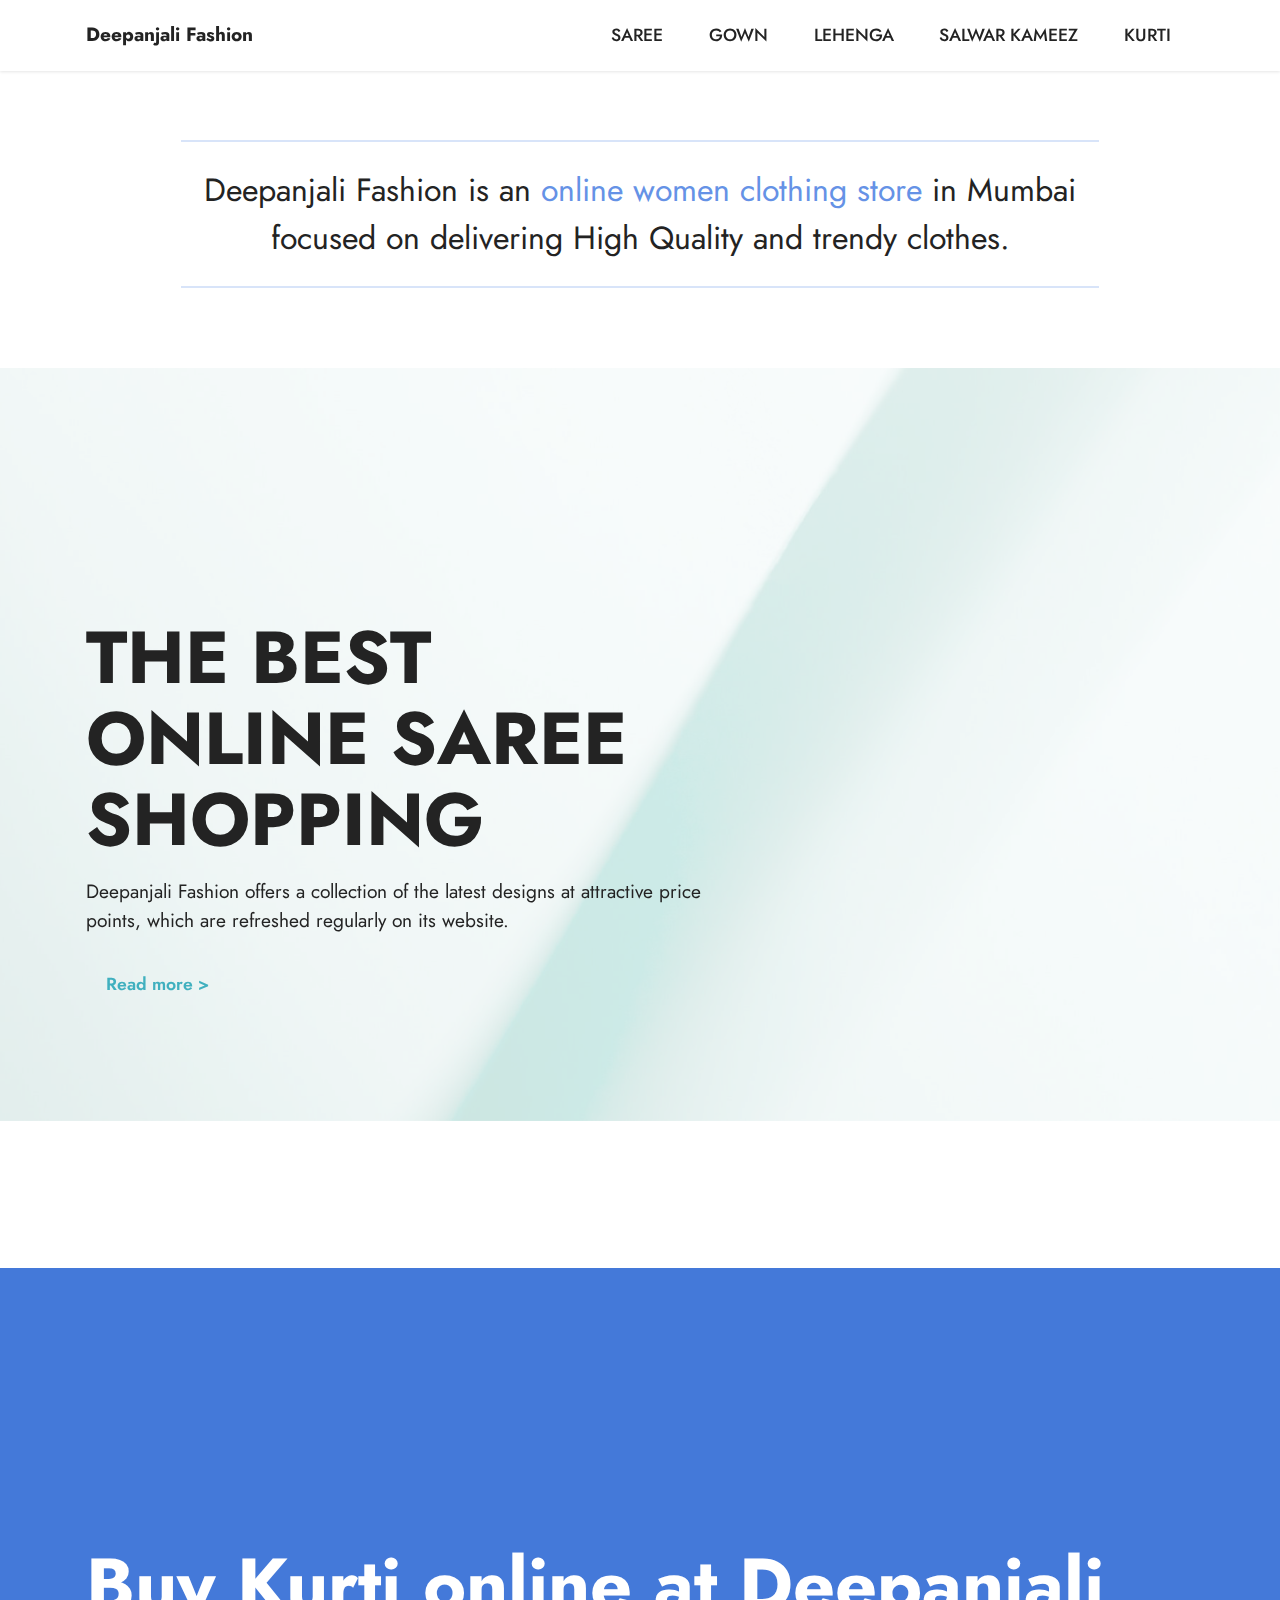
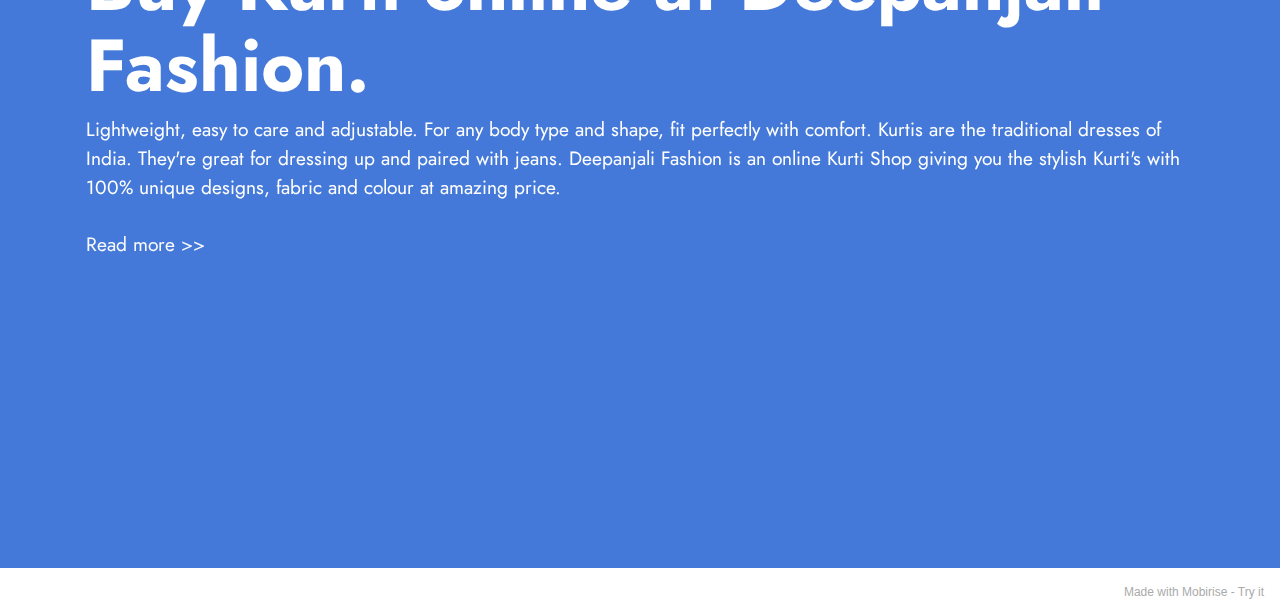
==== commit 0120e97f: "1.1" ====
--- a/index.html
+++ b/index.html
@@ -86,7 +86,22 @@
             </div>
         </div>
     </div>
-</section><section style="background-color: #fff; font-family: -apple-system, BlinkMacSystemFont, 'Segoe UI', 'Roboto', 'Helvetica Neue', Arial, sans-serif; color:#aaa; font-size:12px; padding: 0; align-items: center; display: flex;"><a href="https://mobirise.site/n" style="flex: 1 1; height: 3rem; padding-left: 1rem;"></a><p style="flex: 0 0 auto; margin:0; padding-right:1rem;">Site was <a href="https://mobirise.site/g" style="color:#aaa;">designed</a> with Mobirise</p></section><script src="assets/bootstrap/js/bootstrap.bundle.min.js"></script>  <script src="assets/parallax/jarallax.js"></script>  <script src="assets/smoothscroll/smooth-scroll.js"></script>  <script src="assets/ytplayer/index.js"></script>  <script src="assets/dropdown/js/navbar-dropdown.js"></script>  <script src="assets/theme/js/script.js"></script>  
+</section>
+
+<section data-bs-version="5.1" class="header8 cid-t6tA00kRG3 mbr-fullscreen" id="header8-c">
+    
+
+    
+    
+    <div class="container">
+        <div class="row justify-content-center">
+            <div class="col-12">
+                <h3 class="mbr-section-title mbr-white mbr-fonts-style display-1"><strong>Buy Kurti online at Deepanjali Fashion.</strong></h3>
+                <p class="mbr-text mbr-fonts-style mbr-white mb-4 display-7">Lightweight, easy to care and adjustable. For any body type and shape, fit perfectly with comfort. Kurtis are the traditional dresses of India. They're great for dressing up and paired with jeans. Deepanjali Fashion is an online Kurti Shop giving you the stylish Kurti's with 100% unique designs, fabric and colour at amazing price.<br><br><strong><a href="online-kurtis.html" class="text-white">Read more &gt;&gt;</a></strong></p>
+            </div>
+        </div>
+    </div>
+</section><section style="background-color: #fff; font-family: -apple-system, BlinkMacSystemFont, 'Segoe UI', 'Roboto', 'Helvetica Neue', Arial, sans-serif; color:#aaa; font-size:12px; padding: 0; align-items: center; display: flex;"><a href="https://mobirise.site/z" style="flex: 1 1; height: 3rem; padding-left: 1rem;"></a><p style="flex: 0 0 auto; margin:0; padding-right:1rem;">Made with Mobirise - <a href="https://mobirise.site/k" style="color:#aaa;">Try it</a></p></section><script src="assets/bootstrap/js/bootstrap.bundle.min.js"></script>  <script src="assets/parallax/jarallax.js"></script>  <script src="assets/smoothscroll/smooth-scroll.js"></script>  <script src="assets/ytplayer/index.js"></script>  <script src="assets/dropdown/js/navbar-dropdown.js"></script>  <script src="assets/theme/js/script.js"></script>  
   
   
 </body>
--- a/assets/mobirise/css/mbr-additional.css
+++ b/assets/mobirise/css/mbr-additional.css
@@ -1051,6 +1051,9 @@
 .cid-t6tuKObepG {
   background-image: url("../../../assets/images/background7.jpg");
 }
+.cid-t6tA00kRG3 {
+  background-color: #4479d9;
+}
 .cid-t6t2NMSaPR {
   z-index: 1000;
   width: 100%;
--- a/assets/mobirise/css/mbr-additional.css
+++ b/assets/mobirise/css/mbr-additional.css
@@ -1051,6 +1051,9 @@
 .cid-t6tuKObepG {
   background-image: url("../../../assets/images/background7.jpg");
 }
+.cid-t6tA00kRG3 {
+  background-color: #4479d9;
+}
 .cid-t6t2NMSaPR {
   z-index: 1000;
   width: 100%;
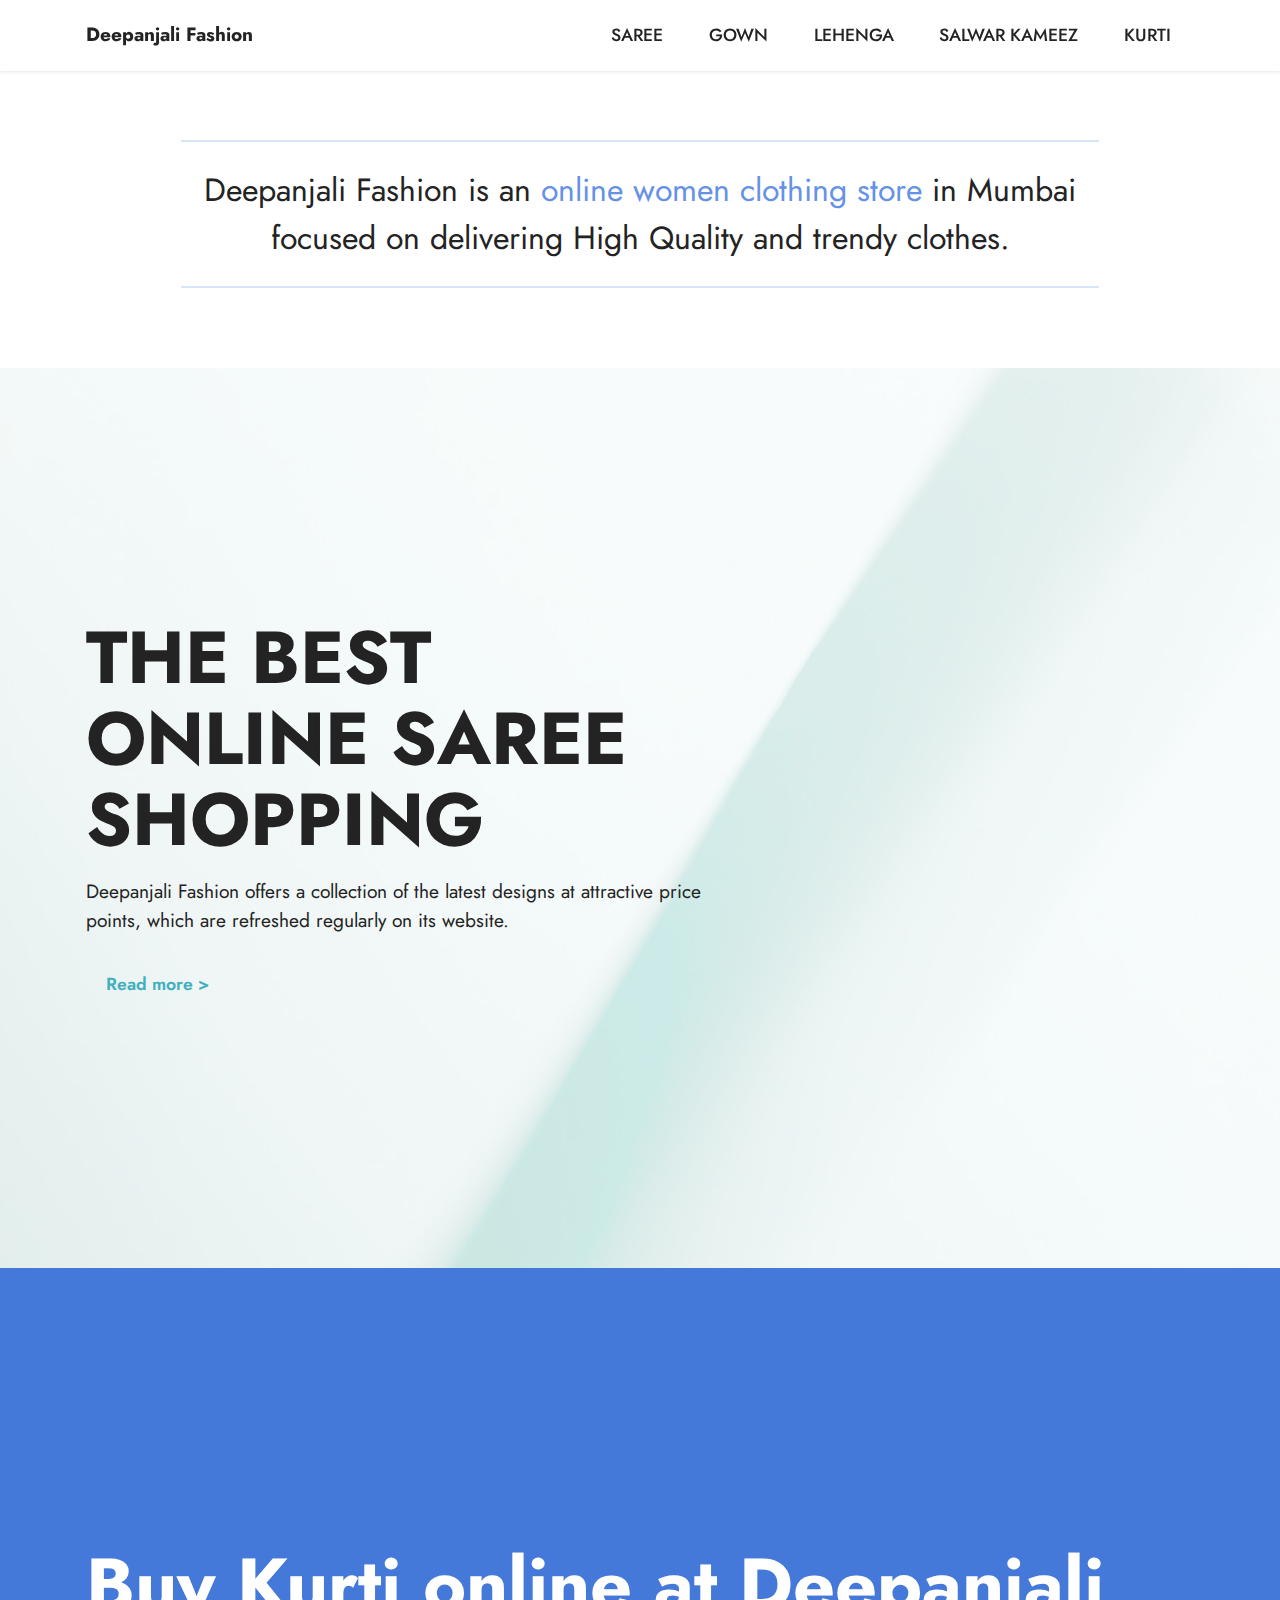
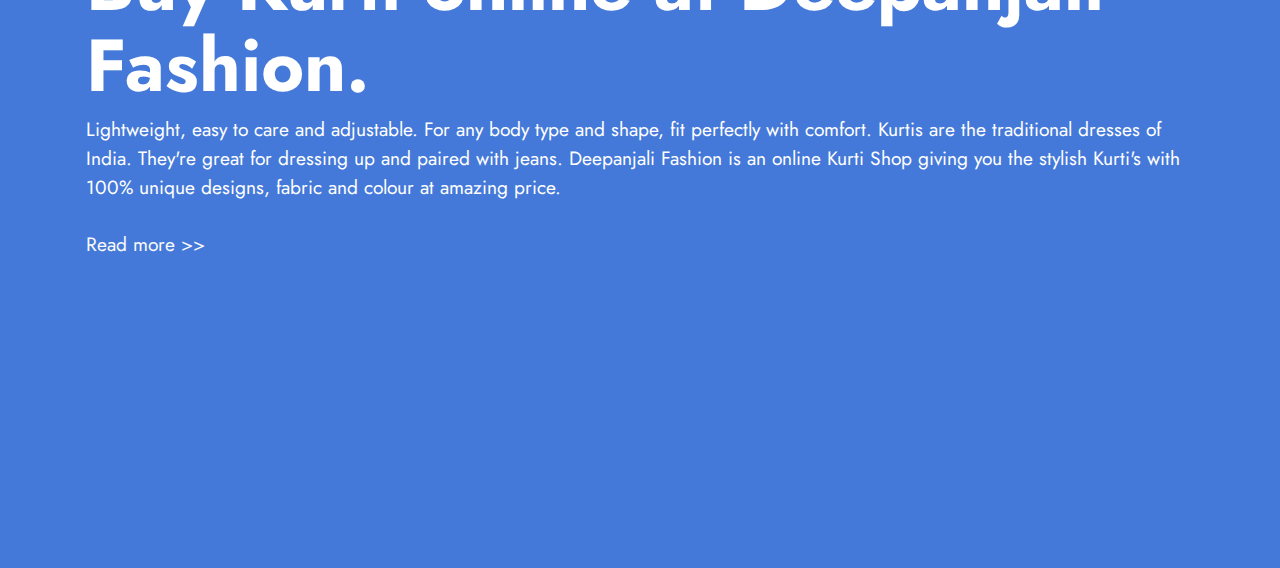
==== commit 9e99f74d: "2.0" ====
--- a/index.html
+++ b/index.html
@@ -101,7 +101,7 @@
             </div>
         </div>
     </div>
-</section><section style="background-color: #fff; font-family: -apple-system, BlinkMacSystemFont, 'Segoe UI', 'Roboto', 'Helvetica Neue', Arial, sans-serif; color:#aaa; font-size:12px; padding: 0; align-items: center; display: flex;"><a href="https://mobirise.site/z" style="flex: 1 1; height: 3rem; padding-left: 1rem;"></a><p style="flex: 0 0 auto; margin:0; padding-right:1rem;">Made with Mobirise - <a href="https://mobirise.site/k" style="color:#aaa;">Try it</a></p></section><script src="assets/bootstrap/js/bootstrap.bundle.min.js"></script>  <script src="assets/parallax/jarallax.js"></script>  <script src="assets/smoothscroll/smooth-scroll.js"></script>  <script src="assets/ytplayer/index.js"></script>  <script src="assets/dropdown/js/navbar-dropdown.js"></script>  <script src="assets/theme/js/script.js"></script>  
+</section>
   
   
 </body>
